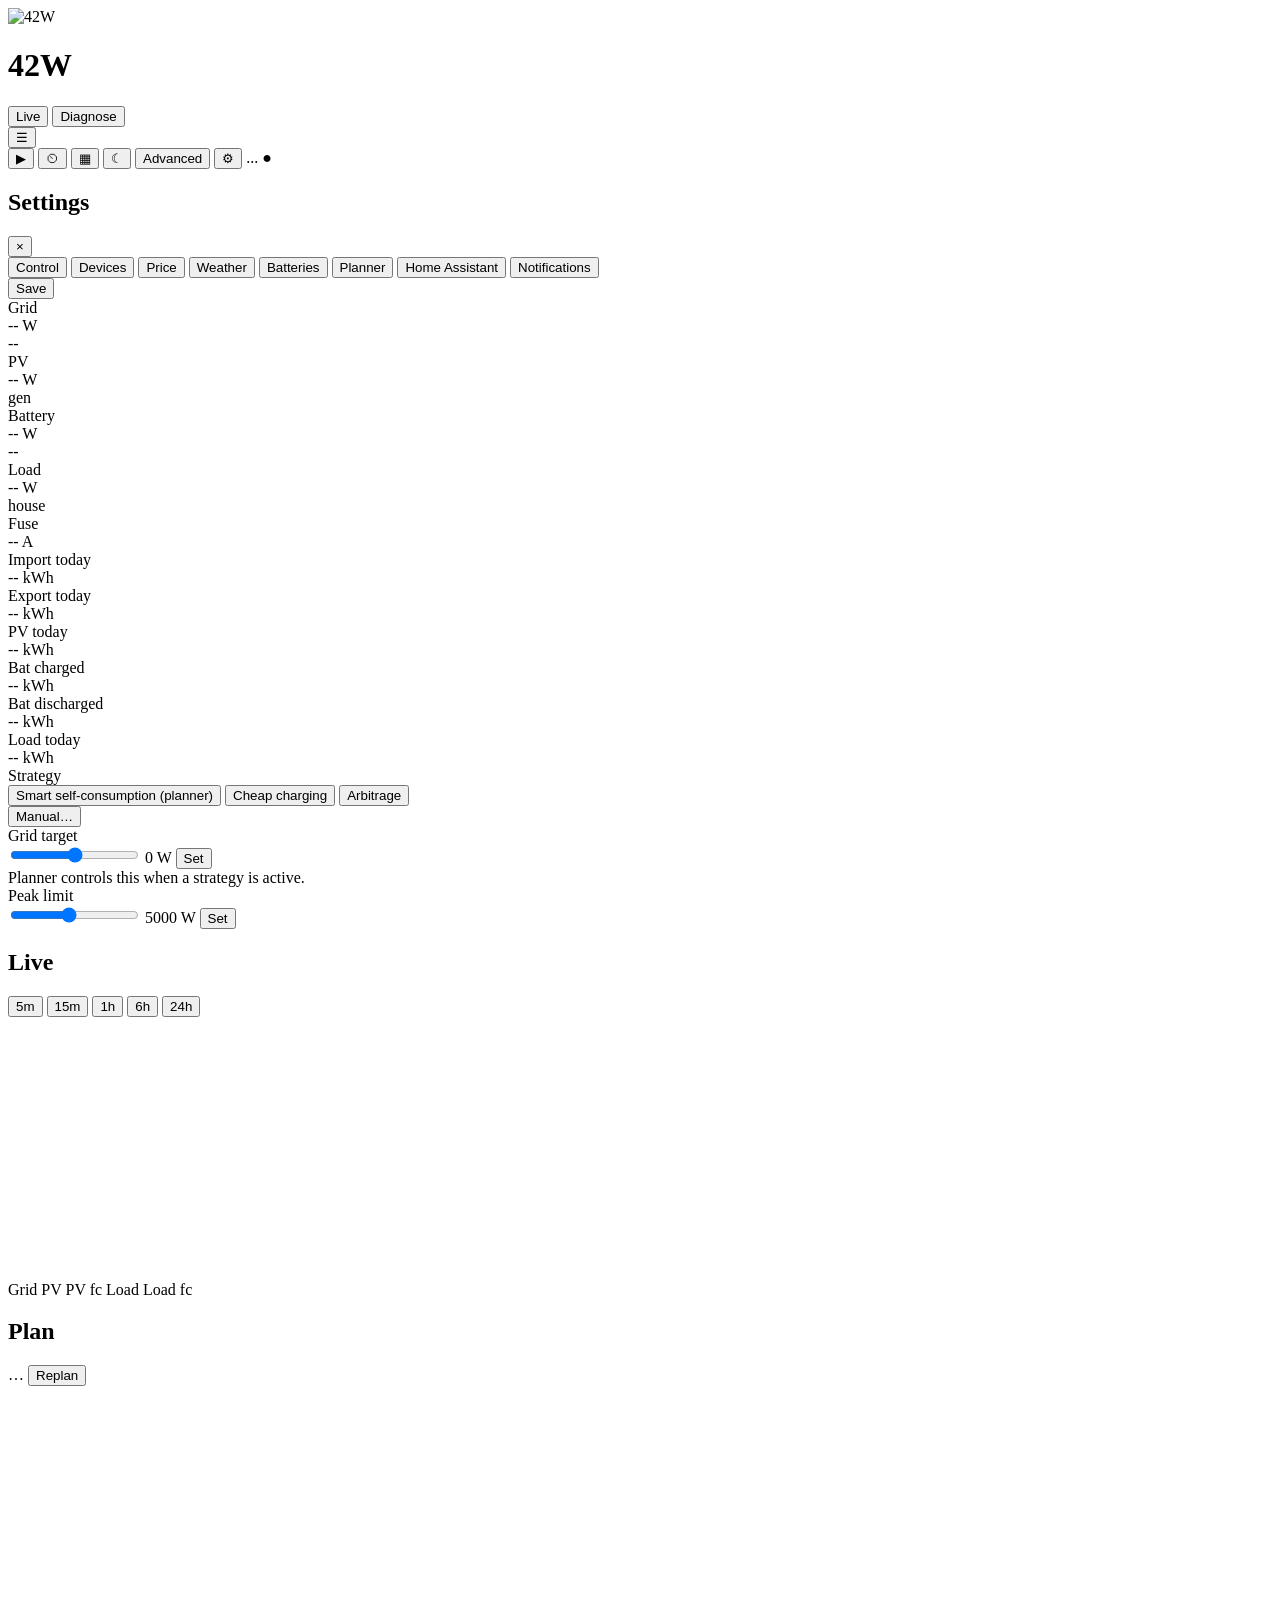
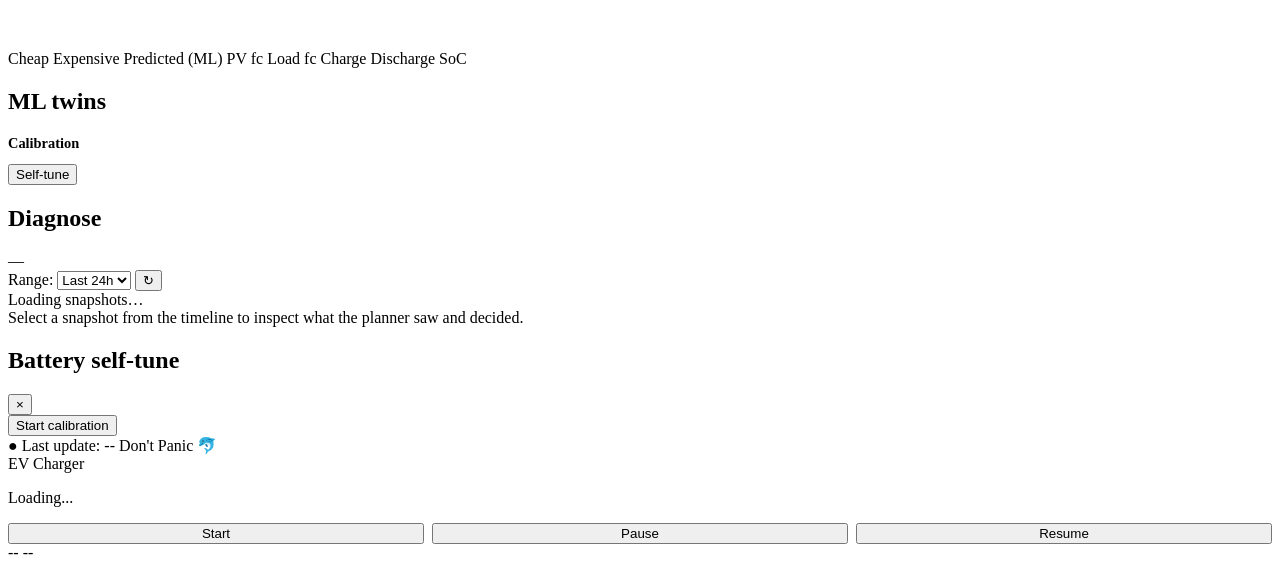
==== web/index.html @ f1b18314 "Merge pull request #159 from frahlg/claude/add-ntfy-notifications-0cAzv feat: add support for notifi" ====
<!DOCTYPE html>
<html lang="en">
<head>
  <meta charset="UTF-8">
  <meta name="viewport" content="width=device-width, initial-scale=1.0">
  <title>forty-two-watts — next</title>
  <link rel="icon" type="image/jpeg" href="/logo.jpg">
  <!-- Leaflet is lazy-loaded by settings.js when the Weather tab opens
       the OSM picker — it's not needed on the main dashboard and
       shipping ~150 KB of JS + CSS to every /status-poll tab is a
       waste. See web/settings.js::loadLeaflet(). -->
  <!-- Type: Inter preferred for UI, JetBrains Mono for tabular numerics.
       No external font CDN — the Pi has to boot + render even without
       internet; theme.css's --sans / --mono stacks fall back to the OS's
       native UI + mono fonts. -->

  <!-- Apply the saved theme BEFORE any stylesheet resolves so light-mode
       users don't see a dark-to-light flash on reload. The full toggle
       handler is at the bottom of <body>; this stub just sets the attr. -->
  <script>
    (function () {
      var saved = null;
      try { saved = localStorage.getItem('ftw-theme'); } catch (e) {}
      var osLight = window.matchMedia &&
                    window.matchMedia('(prefers-color-scheme: light)').matches;
      document.documentElement.setAttribute(
        'data-theme', saved || (osLight ? 'light' : 'dark'));
    })();
  </script>
  <!-- Design tokens FIRST — every sheet and every <ftw-*> shadow root reads
       from :root declared in /components/theme.css. -->
  <link rel="stylesheet" href="/components/theme.css">
  <link rel="stylesheet" href="/style.css">
  <!-- /next-only visual redesign — layered on top of style.css and scoped
       to body.ftw-next so legacy /index.html is untouched. -->
  <link rel="stylesheet" href="/next.css?v=next2">
  <!-- Three.js bare-specifier resolution. Three is vendored under
       /vendor/three/ (pinned 0.160.0) rather than pulled from a CDN
       so we have no supply-chain surface area and no SRI gap — an
       importmap can't carry integrity hashes, and the legacy page's
       Leaflet load does use SRI, so matching that posture here. The
       modules themselves are only fetched when something imports
       them (today: the Settings Weather tab's 3D PV-array preview
       via ftw-pv-arrays-3d.js, lazy-imported from settings.js).
       Declared here because importmaps must land before any
       <script type="module">. -->
  <script type="importmap">
  {
    "imports": {
      "three": "/vendor/three/build/three.module.js",
      "three/addons/": "/vendor/three/addons/"
    }
  }
  </script>
  <script type="module" src="/components/index.js"></script>
</head>
<body class="ftw-next">
  <header>
    <img src="/logo.jpg" alt="42W" class="header-logo"><h1>42W</h1>
    <nav class="app-tabs" id="app-tabs" role="tablist">
      <button data-view="live" class="tab-btn active" role="tab">Live</button>
      <button data-view="diagnose" class="tab-btn" role="tab" title="Time-travel through past planner decisions">Diagnose</button>
    </nav>
    <!-- Hamburger — visible only on narrow viewports. Opens the header
         drawer (tabs + toggles + settings + version) via CSS class flip
         handled in the init block at the bottom of this file. -->
    <button id="mobile-menu-btn" class="mobile-menu-btn" aria-label="Open menu" aria-expanded="false" title="Menu">&#9776;</button>
    <div class="header-right">
      <!-- Drawer-only navigation shortcuts (hidden on desktop). These
           share [data-view] with the main .app-tabs so the global view
           router in diagnose.js treats them the same as the top-row
           tabs. Added so the mobile hamburger menu exposes Diagnose. -->
      <button data-view="live" class="drawer-nav-btn" data-menu-label="Live view">&#9654;</button>
      <button data-view="diagnose" class="drawer-nav-btn" data-menu-label="Diagnose">&#9202;</button>
      <button id="hero-toggle" class="icon-btn" data-menu-label="Hero / tiles" title="Switch between hero diagram and numeric tiles">&#9638;</button>
      <button id="theme-toggle" class="icon-btn" data-menu-label="Dark mode" title="Toggle light / dark theme">&#9790;</button>
      <button id="ui-mode-toggle" class="btn-link" title="Show advanced controls + diagnostics">Advanced</button>
      <ftw-notif-history poll-ms="30000" data-menu-label="Notification history"></ftw-notif-history>
      <button id="settings-btn" class="settings-btn" data-menu-label="Settings" title="Settings">⚙</button>
      <ftw-update-badge></ftw-update-badge>
      <span id="version" class="version" title="Click for version info" style="cursor:pointer">...</span>
      <span id="conn-status" class="conn-status connected" title="Connected">&#9679;</span>
    </div>
  </header>

  <!-- Settings Modal -->
  <div id="settings-modal" class="modal hidden">
    <div class="modal-content">
      <div class="modal-header">
        <h2>Settings</h2>
        <button id="settings-close" class="modal-close">×</button>
      </div>
      <div class="modal-tabs" id="settings-tabs">
        <button data-tab="control" class="active">Control</button>
        <button data-tab="devices">Devices</button>
        <button data-tab="price">Price</button>
        <button data-tab="weather">Weather</button>
        <button data-tab="batteries">Batteries</button>
        <button data-tab="planner">Planner</button>
        <button data-tab="ha">Home Assistant</button>
        <button data-tab="notifications">Notifications</button>
      </div>
      <div class="modal-body" id="settings-body">
        <!-- Filled by JS -->
      </div>
      <div class="modal-footer">
        <span id="settings-status" class="settings-status"></span>
        <button id="settings-save" class="btn-send">Save</button>
      </div>
    </div>
  </div>

  <main id="view-live">
    <!-- Energy-flow hero — central house, PV top, Grid left, Battery right,
         EV bottom. next-app.js calls el.setReadings(...) each status tick. -->
    <section class="flow-hero">
      <ftw-energy-flow id="energy-flow" pv="0" grid="0" battery="0" load="0" ev="0" soc="0"></ftw-energy-flow>
    </section>

    <!-- Summary Cards — compact 5-in-a-row -->
    <section class="summary-cards">
      <!-- The four "big numbers" that duplicate what the energy-flow
           hero shows. Hidden when body.mode-hero is active — the mode
           toggle in the header flips between hero and numeric tiles. -->
      <div class="card summary-card ftw-hide-in-hero" id="card-grid">
        <div class="card-label">Grid <span class="card-target" id="grid-target-display"></span></div>
        <div class="card-value" id="grid-w">-- W</div>
        <div class="card-sub" id="grid-dir">--</div>
      </div>
      <div class="card summary-card ftw-hide-in-hero" id="card-pv">
        <div class="card-label">PV</div>
        <div class="card-value" id="pv-w">-- W</div>
        <div class="card-sub">gen</div>
      </div>
      <div class="card summary-card ftw-hide-in-hero" id="card-bat">
        <div class="card-label">Battery</div>
        <div class="card-value" id="bat-w">-- W</div>
        <div class="card-sub" id="bat-dir">--</div>
      </div>
      <div class="card summary-card ftw-hide-in-hero" id="card-load">
        <div class="card-label">Load</div>
        <div class="card-value val-neutral" id="load-w">-- W</div>
        <div class="card-sub">house</div>
      </div>
    </section>


    <!-- Fuse — own row, one box per phase. Falls back to a single bar when
         site meter doesn't report per-phase amperage. -->
    <section class="fuse-row">
      <div class="card fuse-card" id="card-fuse">
        <div class="card-label">Fuse</div>
        <div class="fuse-phase-boxes" id="fuse-phases"></div>
        <div class="fuse-bar" id="fuse-bar-fallback"><div class="fuse-fill" id="fuse-fill"></div></div>
        <div class="card-value fuse-fallback-value" id="fuse-use">-- A</div>
      </div>
    </section>

    <!-- Energy cards — today's kWh totals -->
    <section class="energy-cards">
      <div class="card energy-card">
        <div class="card-label">Import today</div>
        <div class="card-value val-import" id="e-import">-- kWh</div>
      </div>
      <div class="card energy-card">
        <div class="card-label">Export today</div>
        <div class="card-value val-export" id="e-export">-- kWh</div>
      </div>
      <div class="card energy-card">
        <div class="card-label">PV today</div>
        <div class="card-value val-generation" id="e-pv">-- kWh</div>
      </div>
      <div class="card energy-card bat-only">
        <div class="card-label">Bat charged</div>
        <div class="card-value val-charging" id="e-charged">-- kWh</div>
      </div>
      <div class="card energy-card bat-only">
        <div class="card-label">Bat discharged</div>
        <div class="card-value val-discharging" id="e-discharged">-- kWh</div>
      </div>
      <div class="card energy-card">
        <div class="card-label">Load today</div>
        <div class="card-value val-neutral" id="e-load">-- kWh</div>
      </div>
    </section>

    <!-- History cards — three daily kWh stats with Week/Month toggle.
         Each <ftw-history-card> owns its own fetch/state — no wiring
         needed in next-app.js. -->
    <section class="history-cards">
      <ftw-history-card metric="import" label="Imported"></ftw-history-card>
      <ftw-history-card metric="load"   label="Consumed"></ftw-history-card>
      <ftw-history-card metric="export" label="Exported"></ftw-history-card>
    </section>

    <!-- Controls — two-tier: primary strategy + manual advanced -->
    <section class="controls-row">
      <div class="card control-card control-strategy">
        <div class="card-label">Strategy</div>
        <div class="mode-buttons mode-buttons-primary" id="mode-buttons-primary">
          <button data-mode="planner_self" title="Smart self-consumption with forecast-aware planning — never grid-charge, never export via battery">Smart self-consumption (planner)</button>
          <button data-mode="planner_cheap" title="Plan charges batteries when grid prices are low (still never exports via battery)">Cheap charging</button>
          <button data-mode="planner_arbitrage" title="Full price arbitrage — charge cheap, discharge into expensive hours">Arbitrage</button>
        </div>
        <div class="strategy-hint" id="strategy-hint"></div>
        <div class="mode-advanced-toggle advanced-only">
          <button class="btn-link" id="mode-advanced-btn" title="Show manual modes">Manual…</button>
        </div>
        <div class="mode-buttons mode-buttons-advanced advanced-only" id="mode-buttons" style="display:none">
          <button data-mode="idle" title="Do nothing — no dispatch">Idle</button>
          <button data-mode="self_consumption" title="Manual self-consumption — PI chases grid_target, no plan">Self (manual)</button>
          <button data-mode="peak_shaving" title="Limit import to peak-limit">Peak</button>
          <button data-mode="charge" title="Force full charge regardless of price">Charge</button>
        </div>
      </div>
      <div class="card control-card advanced-only">
        <div class="card-label" id="target-label">Grid target</div>
        <div class="slider-group-compact">
          <input type="range" id="grid-target-slider" min="-5000" max="5000" step="50" value="0">
          <span id="grid-target-value" class="slider-current">0 W</span>
          <button id="grid-target-send" class="btn-send">Set</button>
        </div>
        <div class="card-sub card-hint" id="grid-target-hint">Planner controls this when a strategy is active.</div>
      </div>
      <div class="card control-card advanced-only">
        <div class="card-label">Peak limit</div>
        <div class="slider-group-compact">
          <input type="range" id="peak-limit-slider" min="0" max="11000" step="100" value="5000">
          <span id="peak-limit-value" class="slider-current">5000 W</span>
          <button id="peak-limit-send" class="btn-send">Set</button>
        </div>
      </div>
      <!-- EV charging slider removed — ev_charging_w is now set
           automatically by the Easee Cloud driver (or any DerEV driver).
           The manual /api/ev_charging endpoint stays as a debug override. -->
    </section>

    <!-- Live power + plan side-by-side -->
    <section id="live-plan-row" class="live-plan-row">
      <!-- Power Chart (left) -->
      <section id="chart-section">
        <div class="chart-header">
          <h2 id="chart-title">Live</h2>
          <div class="chart-controls">
            <div class="range-buttons" id="range-buttons">
              <button data-range="5m" class="active">5m</button>
              <button data-range="15m">15m</button>
              <button data-range="1h">1h</button>
              <button data-range="6h">6h</button>
              <button data-range="24h">24h</button>
            </div>
          </div>
        </div>
        <div class="chart-container">
          <canvas id="power-chart" width="800" height="260"></canvas>
        </div>
        <div class="chart-legend" id="chart-legend">
          <span class="legend-item" data-toggle="grid"><span class="legend-color" style="background:#ef4444"></span> Grid</span>
          <span class="legend-item" data-toggle="pv"><span class="legend-color" style="background:#22c55e"></span> PV</span>
          <span class="legend-item" data-toggle="pv_fc"><span class="legend-color legend-dash" style="border-color:#86efac"></span> PV fc</span>
          <span class="legend-item" data-toggle="load"><span class="legend-color" style="background:#e2e8f0"></span> Load</span>
          <span class="legend-item" data-toggle="load_fc"><span class="legend-color legend-dash" style="border-color:#fde68a"></span> Load fc</span>
          <!-- Battery driver legend items are appended dynamically by app.js
               as each battery-capable driver appears in /api/status. -->
        </div>
        <!-- Hidden view toggle kept for app.js compatibility -->
        <div id="view-buttons" style="display:none">
          <button data-view="power" class="active"></button>
          <button data-view="energy"></button>
        </div>
      </section>

      <!-- MPC Plan (right) -->
      <section id="plan-section">
        <div class="chart-header">
          <h2>Plan</h2>
          <div class="plan-actions">
            <span id="plan-summary" class="plan-summary">…</span>
            <button id="plan-replan" class="btn-send" title="Force a fresh plan">Replan</button>
          </div>
        </div>
        <div class="chart-container">
          <canvas id="plan-chart" width="800" height="260"></canvas>
        </div>
        <div class="chart-legend">
          <span class="legend-item"><span class="legend-color" style="background:rgba(34,197,94,0.60)"></span> Cheap</span>
          <span class="legend-item"><span class="legend-color" style="background:rgba(239,68,68,0.60)"></span> Expensive</span>
          <span class="legend-item"><span class="legend-color legend-ghost"></span> Predicted (ML)</span>
          <span class="legend-item"><span class="legend-color" style="background:#22c55e"></span> PV fc</span>
          <span class="legend-item"><span class="legend-color legend-dash" style="border-color:#fde68a"></span> Load fc</span>
          <span class="legend-item bat-only"><span class="legend-color" style="background:#f59e0b"></span> Charge</span>
          <span class="legend-item bat-only"><span class="legend-color" style="background:#8b5cf6"></span> Discharge</span>
          <span class="legend-item bat-only"><span class="legend-color" style="background:#60a5fa"></span> SoC</span>
        </div>
      </section>
    </section>

    <!-- ML twin diagnostics — PV / load / price forecasters -->
    <section id="twins-section" class="advanced-only">
      <div class="section-header">
        <h2>ML twins</h2>
        <span id="twins-subtitle" class="plan-summary"></span>
      </div>
      <div class="twins-grid" id="twins-grid"></div>
    </section>

    <!-- Drivers — compact -->
    <section id="drivers-section" class="advanced-only">
      <div class="drivers-grid" id="drivers-grid"></div>
    </section>

    <!-- Battery Models — now embedded inline in each driver card (see
         renderDrivers + models.js renderInlineModel). This section keeps
         the Self-tune button accessible and acts as a fallback container
         when a model is reported for a driver we don't render. -->
    <section id="models-section" class="advanced-only">
      <div class="section-header">
        <h2 style="font-size:0.9rem;color:var(--text-dim)">Calibration</h2>
        <button id="self-tune-btn" class="btn-send">Self-tune</button>
      </div>
      <div class="models-grid" id="models-grid"></div>
    </section>
  </main>

  <!-- Diagnose view — time-travel through persisted planner snapshots -->
  <main id="view-diagnose" class="hidden">
    <section class="diagnose-header">
      <div class="diagnose-header-row">
        <div class="diagnose-title">
          <h2>Diagnose</h2>
          <span class="plan-summary" id="diagnose-meta">—</span>
        </div>
        <div class="diagnose-range">
          <label>Range:
            <select id="diagnose-range-select">
              <option value="1h">Last 1h</option>
              <option value="6h">Last 6h</option>
              <option value="24h" selected>Last 24h</option>
              <option value="7d">Last 7d</option>
              <option value="30d">Last 30d</option>
            </select>
          </label>
          <button id="diagnose-refresh" class="btn-send" title="Reload snapshots">↻</button>
        </div>
      </div>
    </section>

    <section class="diagnose-body">
      <!-- Left: timeline of replans -->
      <aside class="diagnose-timeline" id="diagnose-timeline">
        <div class="diagnose-empty">Loading snapshots…</div>
      </aside>

      <!-- Right: detail pane for selected snapshot -->
      <section class="diagnose-detail" id="diagnose-detail">
        <div class="diagnose-empty">Select a snapshot from the timeline to inspect what the planner saw and decided.</div>
      </section>
    </section>
  </main>

  <!-- Self-tune Modal -->
  <div id="self-tune-modal" class="modal hidden">
    <div class="modal-content" style="max-width:520px">
      <div class="modal-header">
        <h2>Battery self-tune</h2>
        <button id="self-tune-close" class="modal-close">×</button>
      </div>
      <div class="modal-body" id="self-tune-body">
        <!-- Rendered by JS: battery checklist OR live progress OR before/after diff -->
      </div>
      <div class="modal-footer">
        <span id="self-tune-status" class="settings-status"></span>
        <button id="self-tune-cancel" class="btn-send" style="display:none">Cancel</button>
        <button id="self-tune-start" class="btn-send">Start calibration</button>
      </div>
    </div>
  </div>

  <footer>
    <span id="refresh-indicator" class="refresh-dot" title="Auto-refresh active">&#9679;</span>
    <span id="last-update">Last update: --</span>
    <span class="footer-tagline">Don't Panic 🐬</span>
  </footer>

  <!-- EV detail popup -->
  <ftw-modal id="ev-modal" style="--ftw-modal-max-width:380px">
    <span slot="title">EV Charger</span>
    <div id="ev-modal-body">
      <p style="color:var(--text-dim)">Loading...</p>
    </div>
    <div slot="footer" style="display:flex;gap:0.5rem;width:100%">
      <button class="btn-add" id="ev-btn-start" style="flex:1">Start</button>
      <button class="btn-add" id="ev-btn-pause" style="flex:1">Pause</button>
      <button class="btn-add" id="ev-btn-resume" style="flex:1">Resume</button>
    </div>
  </ftw-modal>

  <script src="/next-app.js?v=next1"></script>
  <script src="/settings.js?v=diag1"></script>
  <script src="/settings/tabs/control.js?v=tabsplit1"></script>
  <script src="/settings/tabs/devices.js?v=tabsplit1"></script>
  <script src="/settings/tabs/price.js?v=tabsplit1"></script>
  <script src="/settings/tabs/weather.js?v=tabsplit1"></script>
  <script src="/settings/tabs/batteries.js?v=tabsplit1"></script>
  <script src="/settings/tabs/planner.js?v=tabsplit1"></script>
  <script src="/settings/tabs/ha.js?v=tabsplit1"></script>
  <script src="/settings/tabs/notifications.js?v=tabsplit1"></script>
  <script src="/settings/tabs/ev.js?v=tabsplit1"></script>
  <script src="/models.js?v=diag1"></script>
  <script src="/plan.js?v=diag1"></script>
  <script src="/twins.js?v=diag1"></script>
  <script src="/diagnose.js?v=diag1"></script>
  <script src="/update-badge.js?v=modal1" defer></script>
  <script>
    // Bridge: clicking the plain-text version span opens the update modal
    // (the <ftw-update-badge> dot is tiny and easy to miss). Kept inline so
    // app.js stays untouched by the self-update feature. When the backend
    // reports the feature disabled (503 on /api/version/check — e.g. native
    // build with FTW_SELFUPDATE_ENABLED unset), the badge fires
    // `ftw-selfupdate-disabled` and we strip the pointer affordance here.
    document.addEventListener("DOMContentLoaded", function () {
      var v = document.getElementById("version");
      if (!v) return;
      function onClick() {
        var badge = document.querySelector("ftw-update-badge");
        if (badge && typeof badge.open === "function") badge.open();
      }
      v.addEventListener("click", onClick);
      document.addEventListener("ftw-selfupdate-disabled", function () {
        v.removeEventListener("click", onClick);
        v.style.cursor = "default";
        v.removeAttribute("title");
      });
    });
  </script>
  <!-- Status bar — always visible at bottom. Previously nested inside a
       <script> tag, which made the HTML parser treat it as text and the
       bar never rendered. Lifted out so next-app.js can actually find
       the sb-drivers / sb-version spans. -->
  <footer class="status-bar" id="status-bar">
    <span class="status-bar-item" id="sb-drivers">--</span>
    <span class="status-bar-spacer"></span>
    <span class="status-bar-item" id="sb-version">--</span>
  </footer>

  <script>
    // -------- UI-mode toggle (simple / advanced). Persisted. --------
    (function () {
      var KEY = 'ui-mode';
      var btn = document.getElementById('ui-mode-toggle');
      function apply(mode) {
        document.body.classList.remove('simple', 'advanced');
        document.body.classList.add(mode);
        if (!btn) return;
        btn.textContent = mode === 'advanced' ? '★ Advanced' : 'Advanced';
        btn.title = mode === 'advanced' ? 'Switch to simple view' : 'Show advanced controls + diagnostics';
      }
      apply(localStorage.getItem(KEY) || 'simple');
      if (btn) btn.addEventListener('click', function () {
        var next = document.body.classList.contains('advanced') ? 'simple' : 'advanced';
        localStorage.setItem(KEY, next);
        apply(next);
      });
    })();

    // -------- Theme toggle (light / dark). --------
    // Attribute lives on <html> so it applies before <body> styles
    // resolve — avoids a dark-to-light flash on reload in light mode.
    // Default resolution: saved preference → OS preference → dark.
    (function () {
      var KEY = 'ftw-theme';
      var root = document.documentElement;
      var btn = document.getElementById('theme-toggle');
      function iconFor(t) { return t === 'light' ? '\u263E' /* ☾ */ : '\u2600' /* ☀ */; }
      function apply(theme) {
        root.setAttribute('data-theme', theme);
        if (btn) {
          btn.textContent = iconFor(theme);
          btn.title = 'Switch to ' + (theme === 'light' ? 'dark' : 'light') + ' theme';
          // The mobile drawer label reflects the CURRENT theme so the
          // menu reads as a status line ("Dark mode" while dark is
          // active, "Light mode" when light is) rather than a generic
          // "Theme" heading. Tap still flips to the other.
          btn.setAttribute('data-menu-label',
            theme === 'light' ? 'Light mode' : 'Dark mode');
        }
      }
      var saved = localStorage.getItem(KEY);
      var osLight = window.matchMedia && window.matchMedia('(prefers-color-scheme: light)').matches;
      apply(saved || (osLight ? 'light' : 'dark'));
      if (btn) btn.addEventListener('click', function () {
        var next = root.getAttribute('data-theme') === 'light' ? 'dark' : 'light';
        localStorage.setItem(KEY, next);
        apply(next);
      });
    })();

    // -------- Hero / numbers toggle. --------
    // mode-hero: show the energy-flow diagram, hide the big numeric
    //   tiles for Grid/PV/Battery/Load (they're in the hero already).
    // mode-numbers: hide the hero, show all tiles. Both paths leave
    //   SoC, Fuse, EV, energy totals, controls + charts visible.
    (function () {
      var KEY = 'ftw-hero-mode';
      var btn = document.getElementById('hero-toggle');
      function iconFor(m) { return m === 'hero' ? '\u25A6' /* ▦ */ : '\u2638' /* ☸ */; }
      function apply(mode) {
        document.body.classList.remove('mode-hero', 'mode-numbers');
        document.body.classList.add('mode-' + mode);
        if (btn) {
          btn.textContent = iconFor(mode);
          btn.title = mode === 'hero' ? 'Show numeric tiles' : 'Show energy-flow hero';
          btn.setAttribute('aria-pressed', mode === 'hero' ? 'true' : 'false');
        }
      }
      apply(localStorage.getItem(KEY) || 'hero');
      if (btn) btn.addEventListener('click', function () {
        var next = document.body.classList.contains('mode-numbers') ? 'hero' : 'numbers';
        localStorage.setItem(KEY, next);
        apply(next);
      });
    })();

    // -------- Mobile menu drawer. --------
    // On narrow viewports the header right-cluster (tabs + toggles +
    // settings + version) collapses behind a hamburger. Clicking the
    // hamburger flips `header.menu-open`; CSS does the rest. An
    // outside-click listener closes the drawer so it doesn't get
    // stuck open when the user taps past it.
    (function () {
      var btn = document.getElementById('mobile-menu-btn');
      var hdr = document.querySelector('body.ftw-next > header');
      if (!btn || !hdr) return;
      function close() {
        hdr.classList.remove('menu-open');
        btn.setAttribute('aria-expanded', 'false');
      }
      btn.addEventListener('click', function (e) {
        e.stopPropagation();
        var open = hdr.classList.toggle('menu-open');
        btn.setAttribute('aria-expanded', open ? 'true' : 'false');
      });
      document.addEventListener('click', function (e) {
        if (!hdr.classList.contains('menu-open')) return;
        if (!hdr.contains(e.target)) close();
      });
      window.addEventListener('resize', function () {
        // If the viewport grows past the mobile breakpoint, the drawer
        // CSS stops applying — close explicitly so a resize-then-resize
        // doesn't leave the drawer class dangling.
        if (window.matchMedia('(min-width: 721px)').matches) close();
      });
    })();
  </script>


</body>
</html>
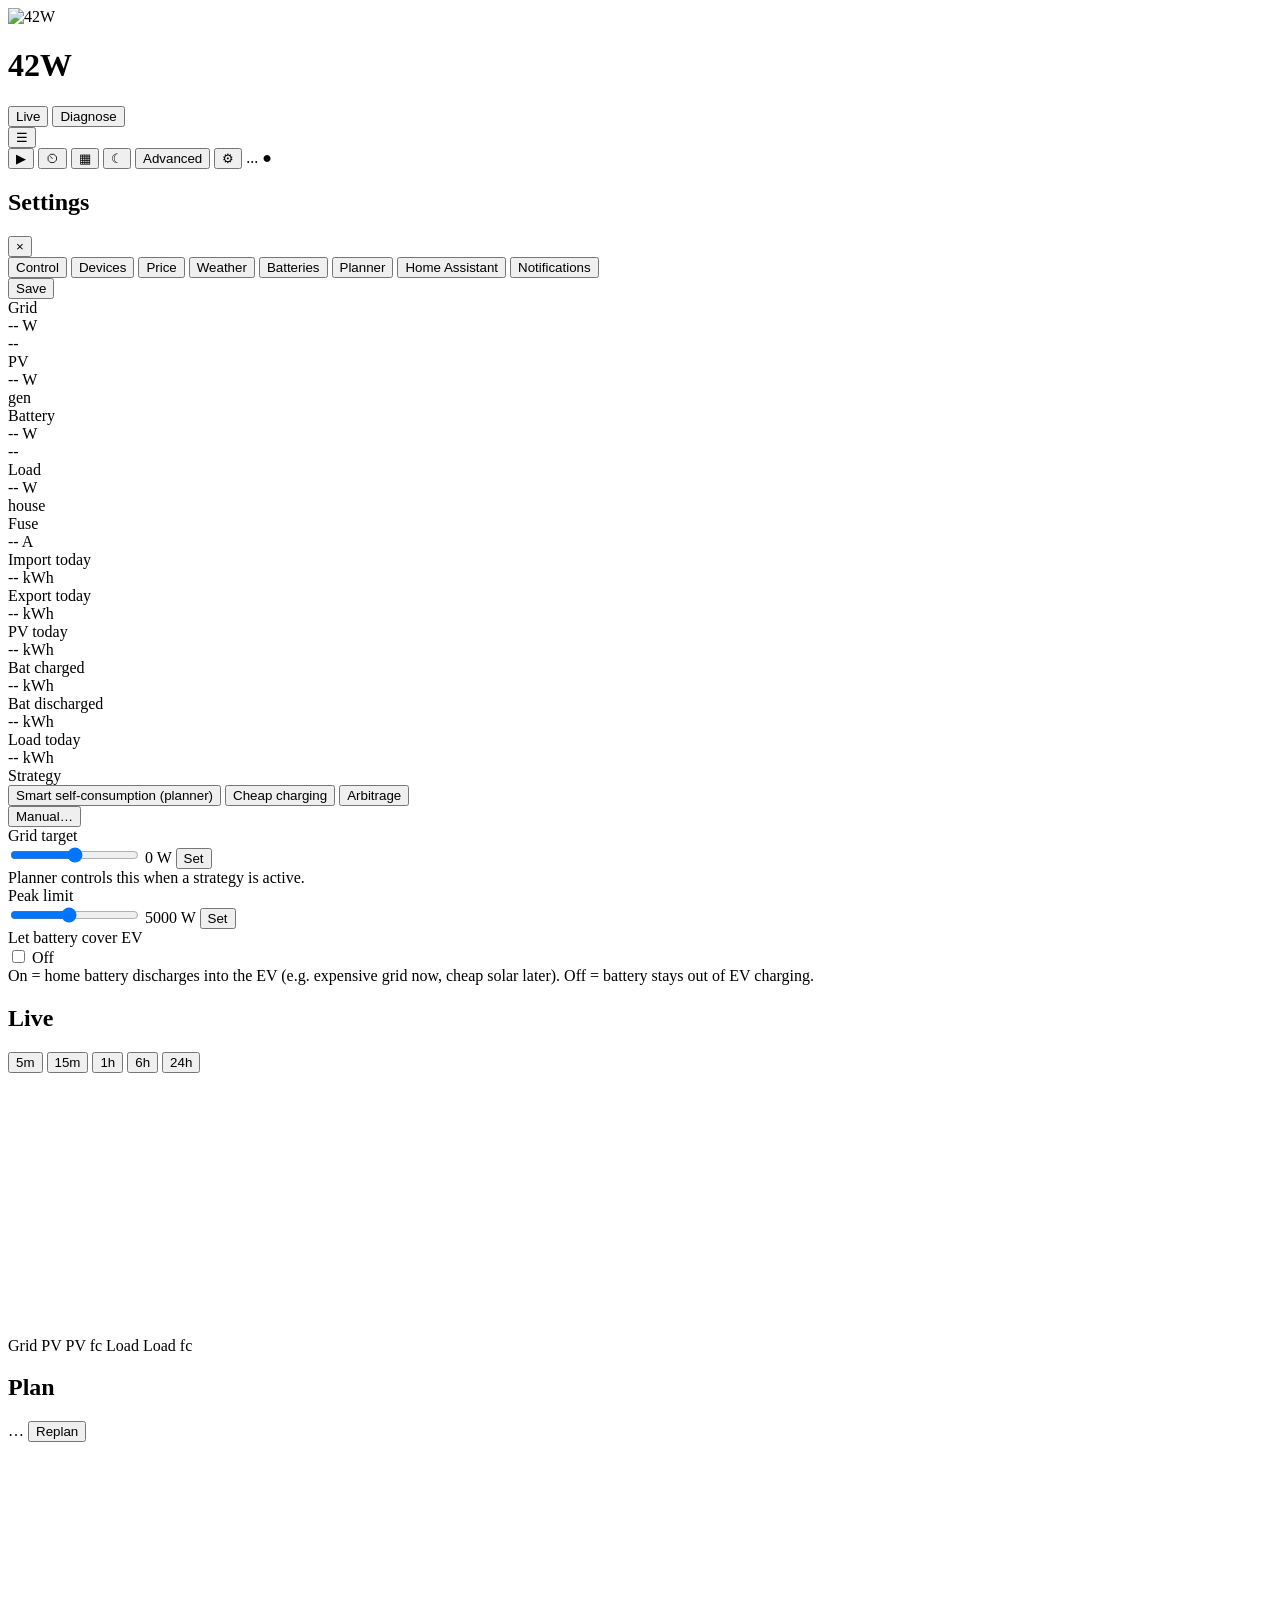
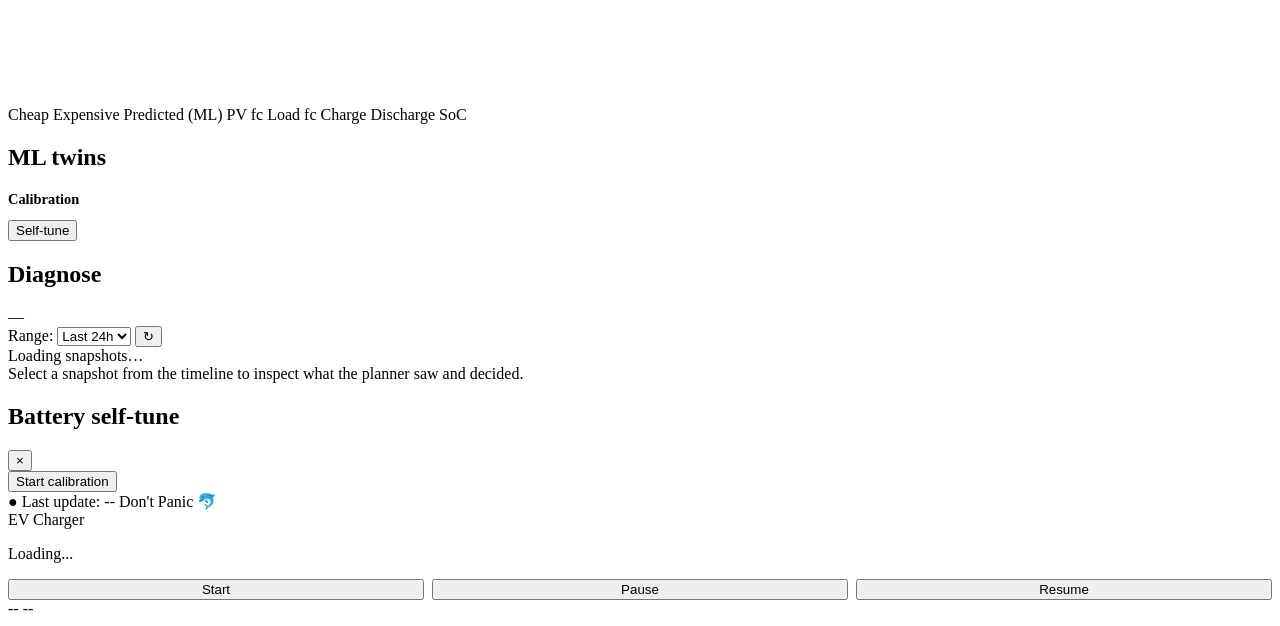
==== commit 4b59f936: "feat(control): BatteryCoversEV override — let battery discharge into the EV (#162) (#163) Default be" ====
--- a/web/index.html
+++ b/web/index.html
@@ -233,6 +233,20 @@
       <!-- EV charging slider removed — ev_charging_w is now set
            automatically by the Easee Cloud driver (or any DerEV driver).
            The manual /api/ev_charging endpoint stays as a debug override. -->
+
+      <!-- Battery-covers-EV toggle. When ON, self-consumption lets the
+           home battery discharge into the EV — useful when grid prices
+           are high now and cheap PV/off-peak is expected later. OFF
+           (default) keeps the battery from draining to feed the car. -->
+      <div class="card control-card">
+        <div class="card-label">Let battery cover EV</div>
+        <label class="ftw-toggle">
+          <input type="checkbox" id="battery-covers-ev-toggle">
+          <span class="ftw-toggle-slider"></span>
+          <span class="ftw-toggle-label" id="battery-covers-ev-label">Off</span>
+        </label>
+        <div class="card-sub card-hint">On = home battery discharges into the EV (e.g. expensive grid now, cheap solar later). Off = battery stays out of EV charging.</div>
+      </div>
     </section>
 
     <!-- Live power + plan side-by-side -->
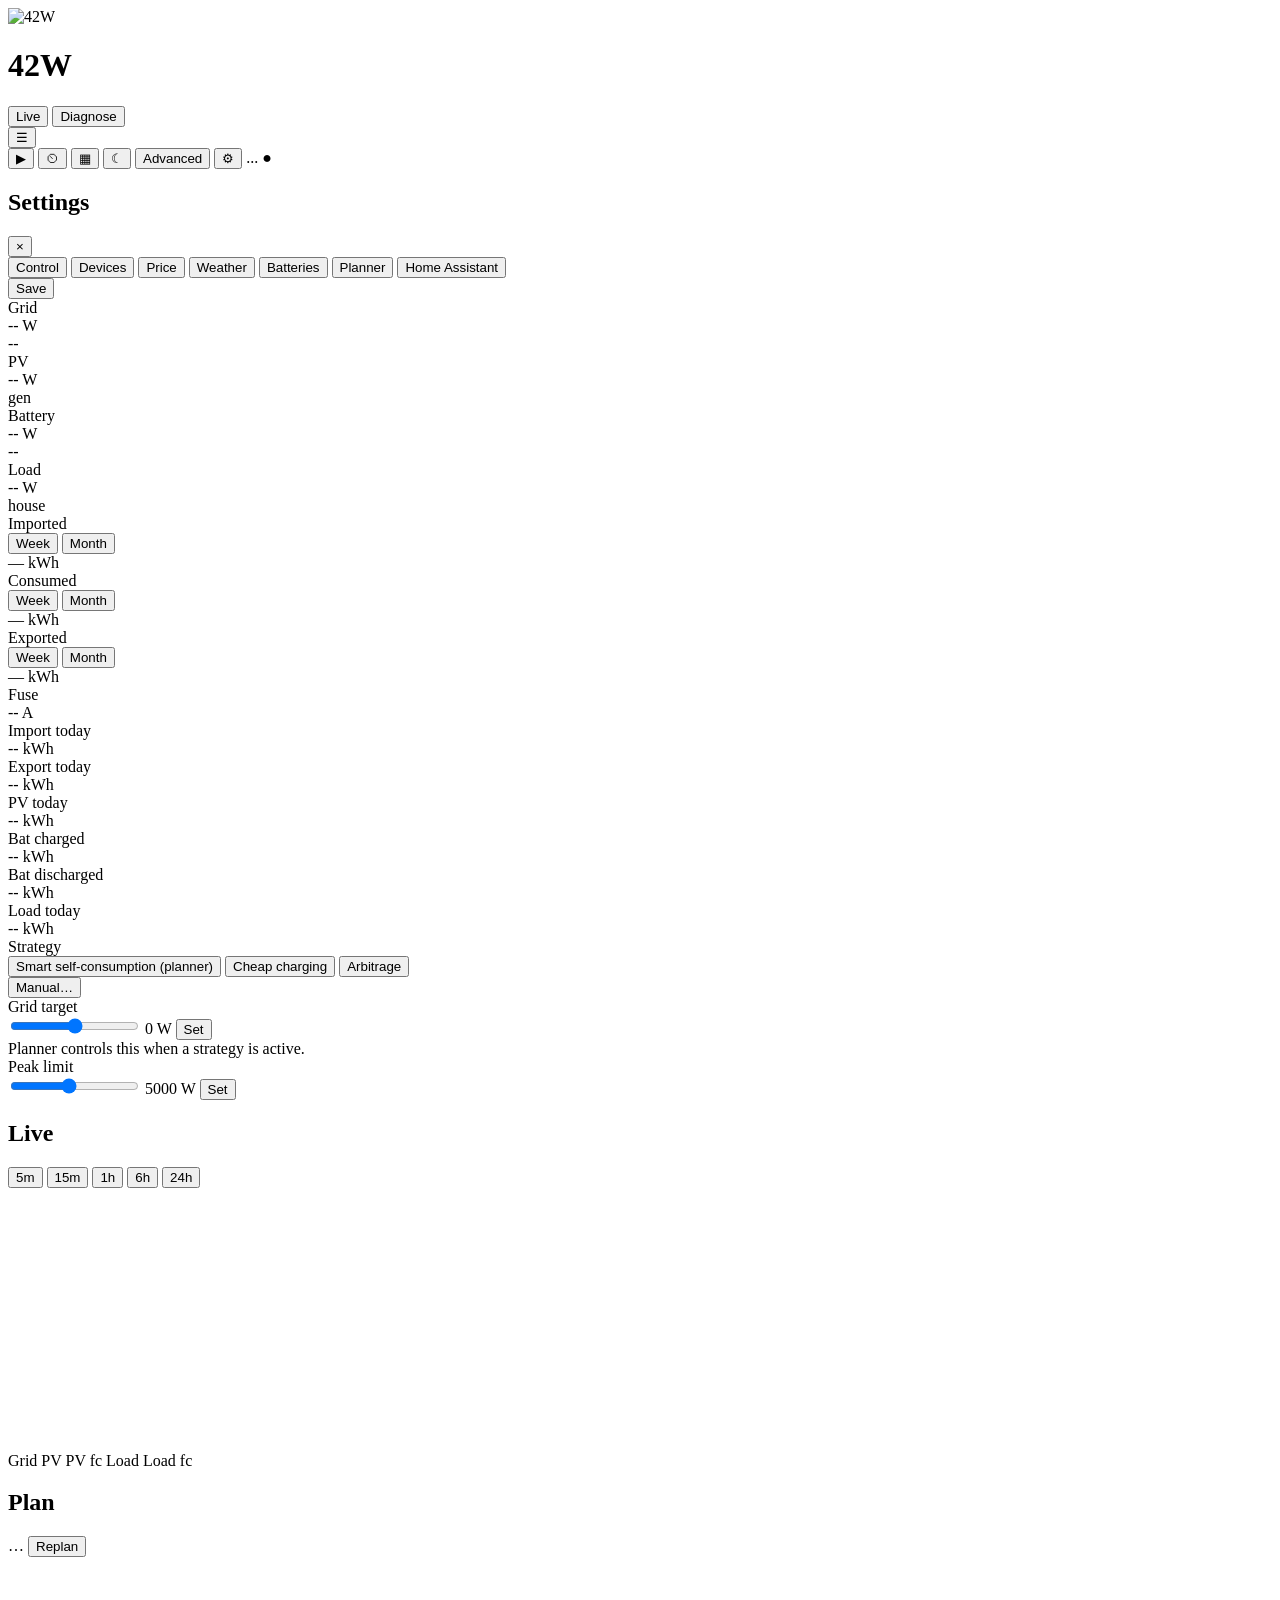
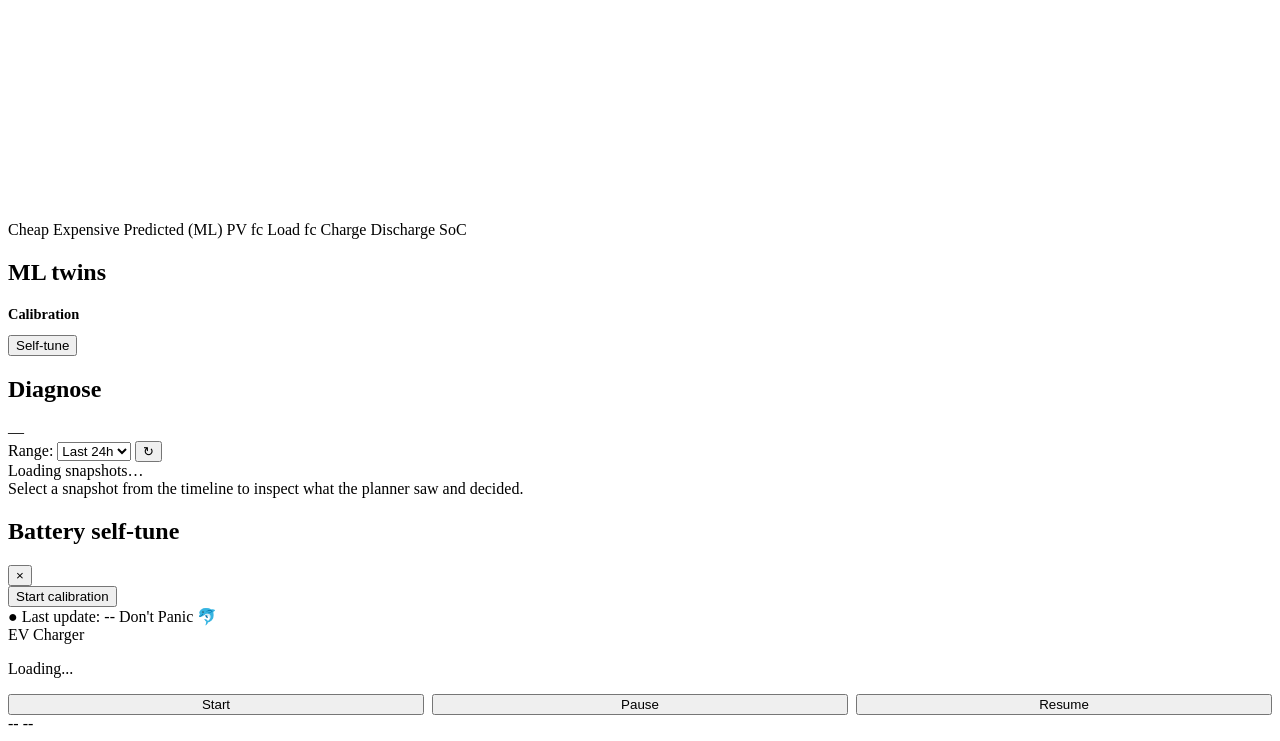
==== commit c6915eea: "feat(ui): planet-layout hero, brighter dark labels, larger desktop, yellow toggle - ftw-energy-flow:" ====
--- a/web/index.html
+++ b/web/index.html
@@ -5,10 +5,12 @@
   <meta name="viewport" content="width=device-width, initial-scale=1.0">
   <title>forty-two-watts — next</title>
   <link rel="icon" type="image/jpeg" href="/logo.jpg">
-  <!-- Leaflet is lazy-loaded by settings.js when the Weather tab opens
-       the OSM picker — it's not needed on the main dashboard and
-       shipping ~150 KB of JS + CSS to every /status-poll tab is a
-       waste. See web/settings.js::loadLeaflet(). -->
+  <link rel="stylesheet" href="https://unpkg.com/leaflet@1.9.4/dist/leaflet.css"
+        integrity="sha256-p4NxAoJBhIIN+hmNHrzRCf9tD/miZyoHS5obTRR9BMY="
+        crossorigin="">
+  <script src="https://unpkg.com/leaflet@1.9.4/dist/leaflet.js"
+          integrity="sha256-20nQCchB9co0qIjJZRGuk2/Z9VM+kNiyxNV1lvTlZBo="
+          crossorigin=""></script>
   <!-- Type: Inter preferred for UI, JetBrains Mono for tabular numerics.
        No external font CDN — the Pi has to boot + render even without
        internet; theme.css's --sans / --mono stacks fall back to the OS's
@@ -34,24 +36,6 @@
   <!-- /next-only visual redesign — layered on top of style.css and scoped
        to body.ftw-next so legacy /index.html is untouched. -->
   <link rel="stylesheet" href="/next.css?v=next2">
-  <!-- Three.js bare-specifier resolution. Three is vendored under
-       /vendor/three/ (pinned 0.160.0) rather than pulled from a CDN
-       so we have no supply-chain surface area and no SRI gap — an
-       importmap can't carry integrity hashes, and the legacy page's
-       Leaflet load does use SRI, so matching that posture here. The
-       modules themselves are only fetched when something imports
-       them (today: the Settings Weather tab's 3D PV-array preview
-       via ftw-pv-arrays-3d.js, lazy-imported from settings.js).
-       Declared here because importmaps must land before any
-       <script type="module">. -->
-  <script type="importmap">
-  {
-    "imports": {
-      "three": "/vendor/three/build/three.module.js",
-      "three/addons/": "/vendor/three/addons/"
-    }
-  }
-  </script>
   <script type="module" src="/components/index.js"></script>
 </head>
 <body class="ftw-next">
@@ -73,9 +57,8 @@
       <button data-view="live" class="drawer-nav-btn" data-menu-label="Live view">&#9654;</button>
       <button data-view="diagnose" class="drawer-nav-btn" data-menu-label="Diagnose">&#9202;</button>
       <button id="hero-toggle" class="icon-btn" data-menu-label="Hero / tiles" title="Switch between hero diagram and numeric tiles">&#9638;</button>
-      <button id="theme-toggle" class="icon-btn" data-menu-label="Dark mode" title="Toggle light / dark theme">&#9790;</button>
+      <button id="theme-toggle" class="icon-btn" data-menu-label="Theme" title="Toggle light / dark theme">&#9790;</button>
       <button id="ui-mode-toggle" class="btn-link" title="Show advanced controls + diagnostics">Advanced</button>
-      <ftw-notif-history poll-ms="30000" data-menu-label="Notification history"></ftw-notif-history>
       <button id="settings-btn" class="settings-btn" data-menu-label="Settings" title="Settings">⚙</button>
       <ftw-update-badge></ftw-update-badge>
       <span id="version" class="version" title="Click for version info" style="cursor:pointer">...</span>
@@ -98,7 +81,6 @@
         <button data-tab="batteries">Batteries</button>
         <button data-tab="planner">Planner</button>
         <button data-tab="ha">Home Assistant</button>
-        <button data-tab="notifications">Notifications</button>
       </div>
       <div class="modal-body" id="settings-body">
         <!-- Filled by JS -->
@@ -144,6 +126,43 @@
       </div>
     </section>
 
+    <!-- History cards — daily kWh bars per metric. Toggle Week (last 7 days)
+         vs Month (so far this month). Data fetched from /api/energy/daily. -->
+    <section class="history-cards">
+      <div class="card history-card" data-metric="import">
+        <div class="history-head">
+          <div class="card-label">Imported</div>
+          <div class="history-toggle" role="tablist">
+            <button data-range="week" class="active" role="tab">Week</button>
+            <button data-range="month" role="tab">Month</button>
+          </div>
+        </div>
+        <div class="history-total val-import" data-role="total">— kWh</div>
+        <div class="history-bars" data-role="bars"></div>
+      </div>
+      <div class="card history-card" data-metric="load">
+        <div class="history-head">
+          <div class="card-label">Consumed</div>
+          <div class="history-toggle" role="tablist">
+            <button data-range="week" class="active" role="tab">Week</button>
+            <button data-range="month" role="tab">Month</button>
+          </div>
+        </div>
+        <div class="history-total val-neutral" data-role="total">— kWh</div>
+        <div class="history-bars" data-role="bars"></div>
+      </div>
+      <div class="card history-card" data-metric="export">
+        <div class="history-head">
+          <div class="card-label">Exported</div>
+          <div class="history-toggle" role="tablist">
+            <button data-range="week" class="active" role="tab">Week</button>
+            <button data-range="month" role="tab">Month</button>
+          </div>
+        </div>
+        <div class="history-total val-export" data-role="total">— kWh</div>
+        <div class="history-bars" data-role="bars"></div>
+      </div>
+    </section>
 
     <!-- Fuse — own row, one box per phase. Falls back to a single bar when
          site meter doesn't report per-phase amperage. -->
@@ -170,11 +189,11 @@
         <div class="card-label">PV today</div>
         <div class="card-value val-generation" id="e-pv">-- kWh</div>
       </div>
-      <div class="card energy-card bat-only">
+      <div class="card energy-card">
         <div class="card-label">Bat charged</div>
         <div class="card-value val-charging" id="e-charged">-- kWh</div>
       </div>
-      <div class="card energy-card bat-only">
+      <div class="card energy-card">
         <div class="card-label">Bat discharged</div>
         <div class="card-value val-discharging" id="e-discharged">-- kWh</div>
       </div>
@@ -182,15 +201,6 @@
         <div class="card-label">Load today</div>
         <div class="card-value val-neutral" id="e-load">-- kWh</div>
       </div>
-    </section>
-
-    <!-- History cards — three daily kWh stats with Week/Month toggle.
-         Each <ftw-history-card> owns its own fetch/state — no wiring
-         needed in next-app.js. -->
-    <section class="history-cards">
-      <ftw-history-card metric="import" label="Imported"></ftw-history-card>
-      <ftw-history-card metric="load"   label="Consumed"></ftw-history-card>
-      <ftw-history-card metric="export" label="Exported"></ftw-history-card>
     </section>
 
     <!-- Controls — two-tier: primary strategy + manual advanced -->
@@ -233,20 +243,6 @@
       <!-- EV charging slider removed — ev_charging_w is now set
            automatically by the Easee Cloud driver (or any DerEV driver).
            The manual /api/ev_charging endpoint stays as a debug override. -->
-
-      <!-- Battery-covers-EV toggle. When ON, self-consumption lets the
-           home battery discharge into the EV — useful when grid prices
-           are high now and cheap PV/off-peak is expected later. OFF
-           (default) keeps the battery from draining to feed the car. -->
-      <div class="card control-card">
-        <div class="card-label">Let battery cover EV</div>
-        <label class="ftw-toggle">
-          <input type="checkbox" id="battery-covers-ev-toggle">
-          <span class="ftw-toggle-slider"></span>
-          <span class="ftw-toggle-label" id="battery-covers-ev-label">Off</span>
-        </label>
-        <div class="card-sub card-hint">On = home battery discharges into the EV (e.g. expensive grid now, cheap solar later). Off = battery stays out of EV charging.</div>
-      </div>
     </section>
 
     <!-- Live power + plan side-by-side -->
@@ -302,9 +298,9 @@
           <span class="legend-item"><span class="legend-color legend-ghost"></span> Predicted (ML)</span>
           <span class="legend-item"><span class="legend-color" style="background:#22c55e"></span> PV fc</span>
           <span class="legend-item"><span class="legend-color legend-dash" style="border-color:#fde68a"></span> Load fc</span>
-          <span class="legend-item bat-only"><span class="legend-color" style="background:#f59e0b"></span> Charge</span>
-          <span class="legend-item bat-only"><span class="legend-color" style="background:#8b5cf6"></span> Discharge</span>
-          <span class="legend-item bat-only"><span class="legend-color" style="background:#60a5fa"></span> SoC</span>
+          <span class="legend-item"><span class="legend-color" style="background:#f59e0b"></span> Charge</span>
+          <span class="legend-item"><span class="legend-color" style="background:#8b5cf6"></span> Discharge</span>
+          <span class="legend-item"><span class="legend-color" style="background:#60a5fa"></span> SoC</span>
         </div>
       </section>
     </section>
@@ -411,15 +407,6 @@
 
   <script src="/next-app.js?v=next1"></script>
   <script src="/settings.js?v=diag1"></script>
-  <script src="/settings/tabs/control.js?v=tabsplit1"></script>
-  <script src="/settings/tabs/devices.js?v=tabsplit1"></script>
-  <script src="/settings/tabs/price.js?v=tabsplit1"></script>
-  <script src="/settings/tabs/weather.js?v=tabsplit1"></script>
-  <script src="/settings/tabs/batteries.js?v=tabsplit1"></script>
-  <script src="/settings/tabs/planner.js?v=tabsplit1"></script>
-  <script src="/settings/tabs/ha.js?v=tabsplit1"></script>
-  <script src="/settings/tabs/notifications.js?v=tabsplit1"></script>
-  <script src="/settings/tabs/ev.js?v=tabsplit1"></script>
   <script src="/models.js?v=diag1"></script>
   <script src="/plan.js?v=diag1"></script>
   <script src="/twins.js?v=diag1"></script>
@@ -491,12 +478,6 @@
         if (btn) {
           btn.textContent = iconFor(theme);
           btn.title = 'Switch to ' + (theme === 'light' ? 'dark' : 'light') + ' theme';
-          // The mobile drawer label reflects the CURRENT theme so the
-          // menu reads as a status line ("Dark mode" while dark is
-          // active, "Light mode" when light is) rather than a generic
-          // "Theme" heading. Tap still flips to the other.
-          btn.setAttribute('data-menu-label',
-            theme === 'light' ? 'Light mode' : 'Dark mode');
         }
       }
       var saved = localStorage.getItem(KEY);
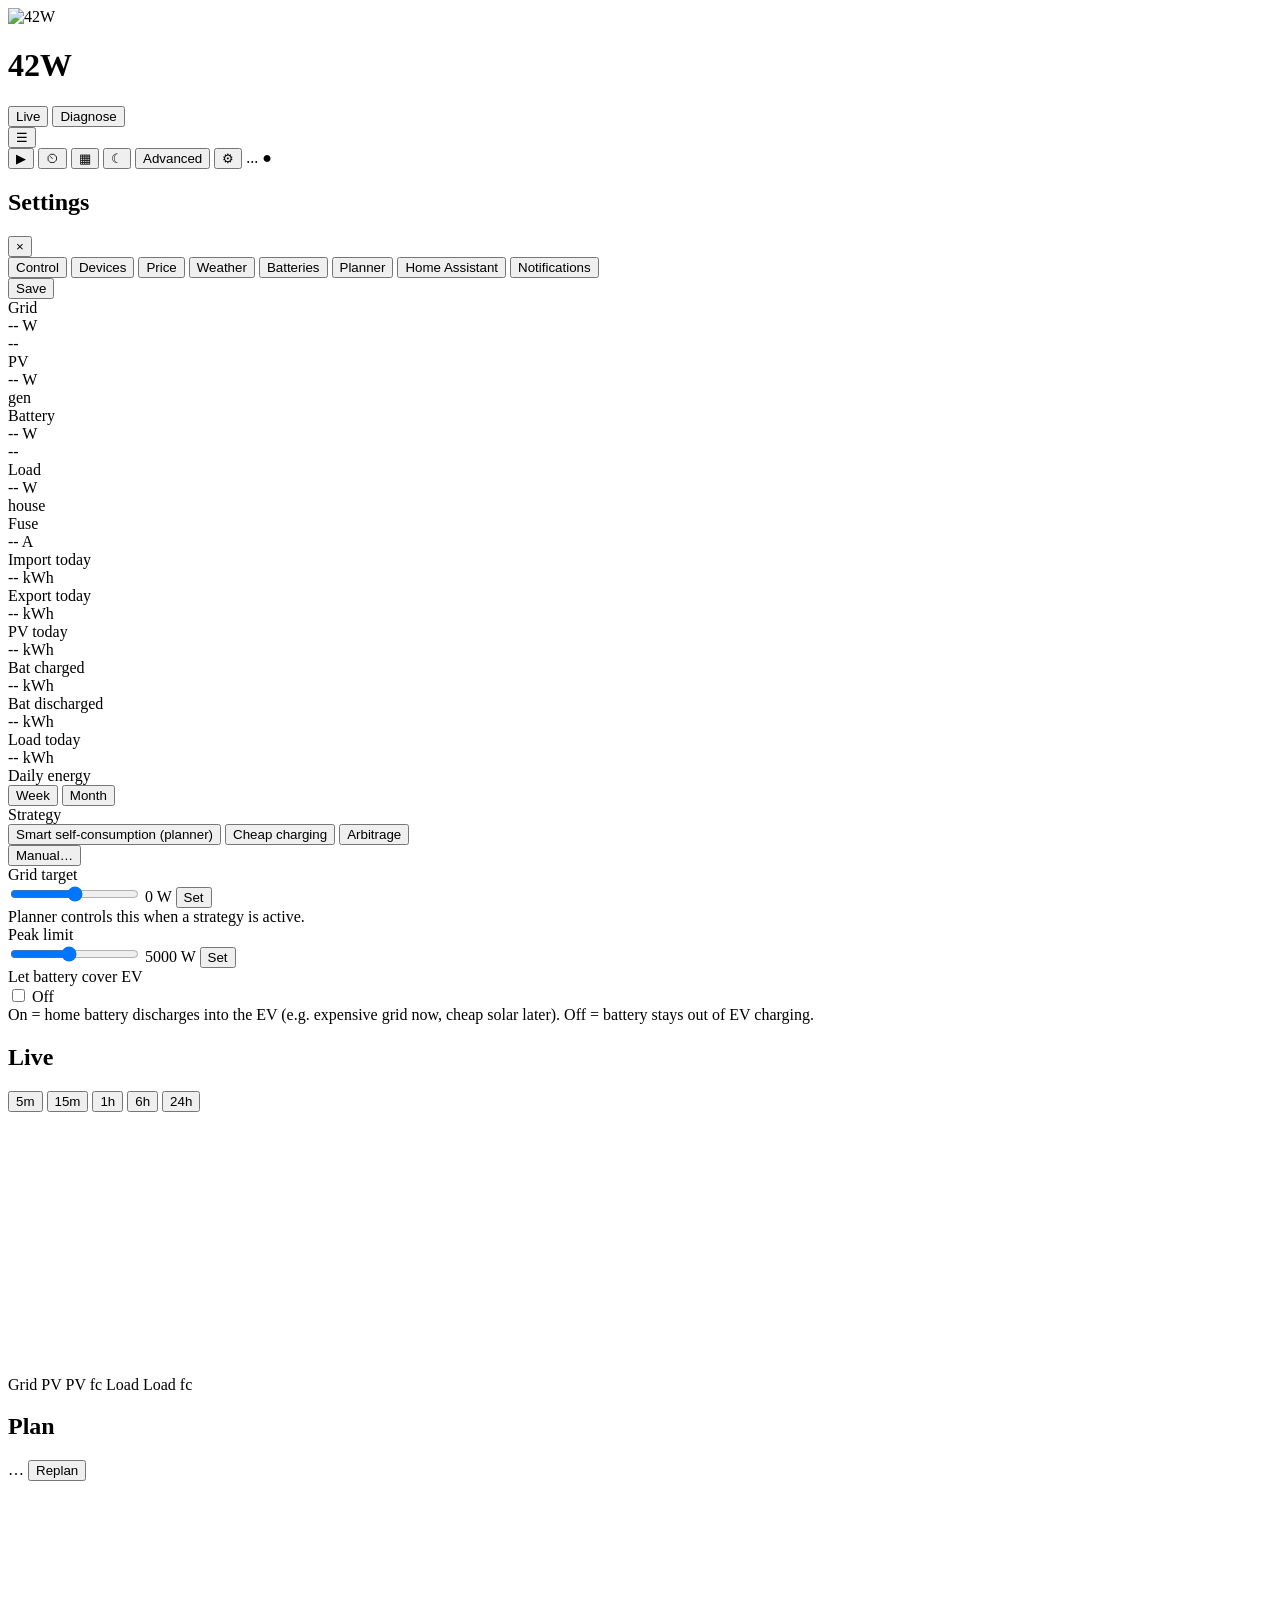
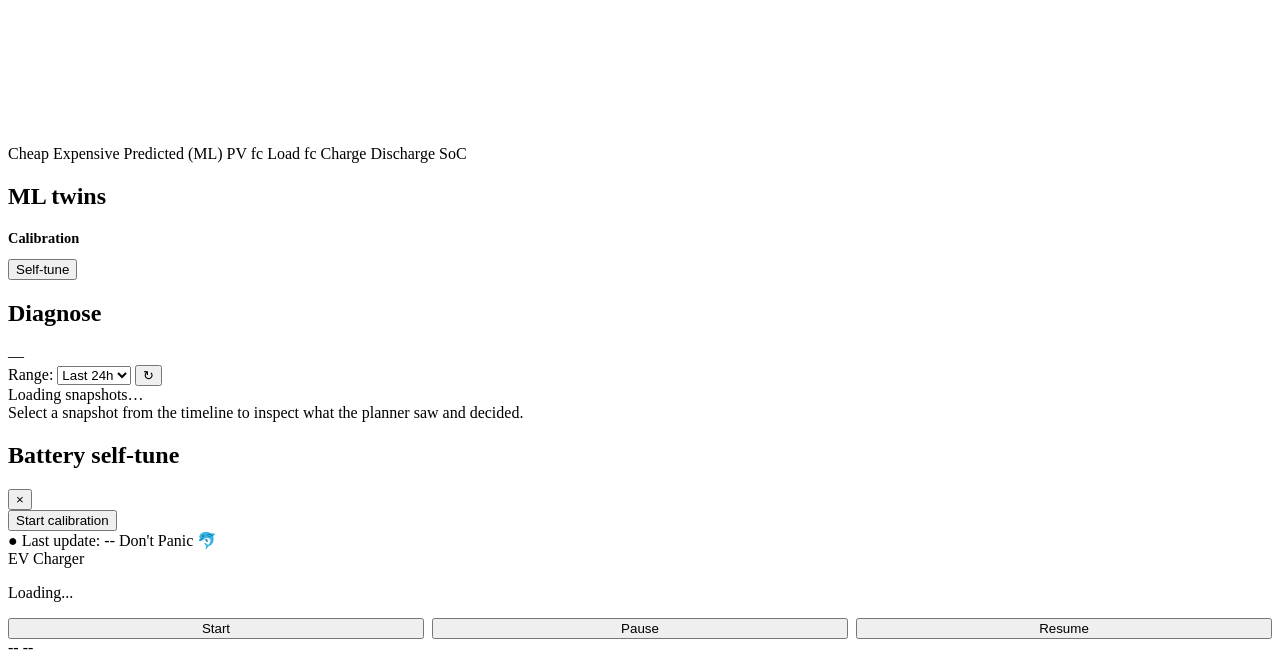
==== commit 3a3f98f8: "feat(web): wrap three daily-kWh tiles under one Week/Month toggle index.html now nests <ftw-history-" ====
--- a/web/index.html
+++ b/web/index.html
@@ -5,12 +5,10 @@
   <meta name="viewport" content="width=device-width, initial-scale=1.0">
   <title>forty-two-watts — next</title>
   <link rel="icon" type="image/jpeg" href="/logo.jpg">
-  <link rel="stylesheet" href="https://unpkg.com/leaflet@1.9.4/dist/leaflet.css"
-        integrity="sha256-p4NxAoJBhIIN+hmNHrzRCf9tD/miZyoHS5obTRR9BMY="
-        crossorigin="">
-  <script src="https://unpkg.com/leaflet@1.9.4/dist/leaflet.js"
-          integrity="sha256-20nQCchB9co0qIjJZRGuk2/Z9VM+kNiyxNV1lvTlZBo="
-          crossorigin=""></script>
+  <!-- Leaflet is lazy-loaded by settings.js when the Weather tab opens
+       the OSM picker — it's not needed on the main dashboard and
+       shipping ~150 KB of JS + CSS to every /status-poll tab is a
+       waste. See web/settings.js::loadLeaflet(). -->
   <!-- Type: Inter preferred for UI, JetBrains Mono for tabular numerics.
        No external font CDN — the Pi has to boot + render even without
        internet; theme.css's --sans / --mono stacks fall back to the OS's
@@ -36,7 +34,25 @@
   <!-- /next-only visual redesign — layered on top of style.css and scoped
        to body.ftw-next so legacy /index.html is untouched. -->
   <link rel="stylesheet" href="/next.css?v=next2">
-  <script type="module" src="/components/index.js"></script>
+  <!-- Three.js bare-specifier resolution. Three is vendored under
+       /vendor/three/ (pinned 0.160.0) rather than pulled from a CDN
+       so we have no supply-chain surface area and no SRI gap — an
+       importmap can't carry integrity hashes, and the legacy page's
+       Leaflet load does use SRI, so matching that posture here. The
+       modules themselves are only fetched when something imports
+       them (today: the Settings Weather tab's 3D PV-array preview
+       via ftw-pv-arrays-3d.js, lazy-imported from settings.js).
+       Declared here because importmaps must land before any
+       <script type="module">. -->
+  <script type="importmap">
+  {
+    "imports": {
+      "three": "/vendor/three/build/three.module.js",
+      "three/addons/": "/vendor/three/addons/"
+    }
+  }
+  </script>
+  <script type="module" src="/components/index.js?v=histwrap1"></script>
 </head>
 <body class="ftw-next">
   <header>
@@ -57,8 +73,9 @@
       <button data-view="live" class="drawer-nav-btn" data-menu-label="Live view">&#9654;</button>
       <button data-view="diagnose" class="drawer-nav-btn" data-menu-label="Diagnose">&#9202;</button>
       <button id="hero-toggle" class="icon-btn" data-menu-label="Hero / tiles" title="Switch between hero diagram and numeric tiles">&#9638;</button>
-      <button id="theme-toggle" class="icon-btn" data-menu-label="Theme" title="Toggle light / dark theme">&#9790;</button>
+      <button id="theme-toggle" class="icon-btn" data-menu-label="Dark mode" title="Toggle light / dark theme">&#9790;</button>
       <button id="ui-mode-toggle" class="btn-link" title="Show advanced controls + diagnostics">Advanced</button>
+      <ftw-notif-history poll-ms="30000" data-menu-label="Notification history"></ftw-notif-history>
       <button id="settings-btn" class="settings-btn" data-menu-label="Settings" title="Settings">⚙</button>
       <ftw-update-badge></ftw-update-badge>
       <span id="version" class="version" title="Click for version info" style="cursor:pointer">...</span>
@@ -81,6 +98,7 @@
         <button data-tab="batteries">Batteries</button>
         <button data-tab="planner">Planner</button>
         <button data-tab="ha">Home Assistant</button>
+        <button data-tab="notifications">Notifications</button>
       </div>
       <div class="modal-body" id="settings-body">
         <!-- Filled by JS -->
@@ -126,43 +144,6 @@
       </div>
     </section>
 
-    <!-- History cards — daily kWh bars per metric. Toggle Week (last 7 days)
-         vs Month (so far this month). Data fetched from /api/energy/daily. -->
-    <section class="history-cards">
-      <div class="card history-card" data-metric="import">
-        <div class="history-head">
-          <div class="card-label">Imported</div>
-          <div class="history-toggle" role="tablist">
-            <button data-range="week" class="active" role="tab">Week</button>
-            <button data-range="month" role="tab">Month</button>
-          </div>
-        </div>
-        <div class="history-total val-import" data-role="total">— kWh</div>
-        <div class="history-bars" data-role="bars"></div>
-      </div>
-      <div class="card history-card" data-metric="load">
-        <div class="history-head">
-          <div class="card-label">Consumed</div>
-          <div class="history-toggle" role="tablist">
-            <button data-range="week" class="active" role="tab">Week</button>
-            <button data-range="month" role="tab">Month</button>
-          </div>
-        </div>
-        <div class="history-total val-neutral" data-role="total">— kWh</div>
-        <div class="history-bars" data-role="bars"></div>
-      </div>
-      <div class="card history-card" data-metric="export">
-        <div class="history-head">
-          <div class="card-label">Exported</div>
-          <div class="history-toggle" role="tablist">
-            <button data-range="week" class="active" role="tab">Week</button>
-            <button data-range="month" role="tab">Month</button>
-          </div>
-        </div>
-        <div class="history-total val-export" data-role="total">— kWh</div>
-        <div class="history-bars" data-role="bars"></div>
-      </div>
-    </section>
 
     <!-- Fuse — own row, one box per phase. Falls back to a single bar when
          site meter doesn't report per-phase amperage. -->
@@ -189,17 +170,40 @@
         <div class="card-label">PV today</div>
         <div class="card-value val-generation" id="e-pv">-- kWh</div>
       </div>
-      <div class="card energy-card">
+      <div class="card energy-card bat-only">
         <div class="card-label">Bat charged</div>
         <div class="card-value val-charging" id="e-charged">-- kWh</div>
       </div>
-      <div class="card energy-card">
+      <div class="card energy-card bat-only">
         <div class="card-label">Bat discharged</div>
         <div class="card-value val-discharging" id="e-discharged">-- kWh</div>
       </div>
       <div class="card energy-card">
         <div class="card-label">Load today</div>
         <div class="card-value val-neutral" id="e-load">-- kWh</div>
+      </div>
+    </section>
+
+    <!-- History — one wrapper card with a single Week/Month toggle that
+         drives all three daily-kWh tiles. Mirrors the fuse-card pattern:
+         the outer card owns label + toggle chrome; each inner
+         <ftw-history-card hide-toggle range=…> renders as a pure chart
+         tile. next-app.js binds #history-toggle to push range= onto all
+         three children in lock-step. -->
+    <section class="history-row">
+      <div class="card history-group">
+        <div class="history-head">
+          <div class="card-label">Daily energy</div>
+          <div class="history-toggle" id="history-toggle" role="tablist" data-active="week">
+            <button type="button" role="tab" data-range="week"  class="active" aria-selected="true">Week</button>
+            <button type="button" role="tab" data-range="month" aria-selected="false">Month</button>
+          </div>
+        </div>
+        <div class="history-tiles">
+          <ftw-history-card metric="import" label="Imported" hide-toggle range="week"></ftw-history-card>
+          <ftw-history-card metric="load"   label="Consumed" hide-toggle range="week"></ftw-history-card>
+          <ftw-history-card metric="export" label="Exported" hide-toggle range="week"></ftw-history-card>
+        </div>
       </div>
     </section>
 
@@ -243,6 +247,20 @@
       <!-- EV charging slider removed — ev_charging_w is now set
            automatically by the Easee Cloud driver (or any DerEV driver).
            The manual /api/ev_charging endpoint stays as a debug override. -->
+
+      <!-- Battery-covers-EV toggle. When ON, self-consumption lets the
+           home battery discharge into the EV — useful when grid prices
+           are high now and cheap PV/off-peak is expected later. OFF
+           (default) keeps the battery from draining to feed the car. -->
+      <div class="card control-card">
+        <div class="card-label">Let battery cover EV</div>
+        <label class="ftw-toggle">
+          <input type="checkbox" id="battery-covers-ev-toggle">
+          <span class="ftw-toggle-slider"></span>
+          <span class="ftw-toggle-label" id="battery-covers-ev-label">Off</span>
+        </label>
+        <div class="card-sub card-hint">On = home battery discharges into the EV (e.g. expensive grid now, cheap solar later). Off = battery stays out of EV charging.</div>
+      </div>
     </section>
 
     <!-- Live power + plan side-by-side -->
@@ -298,9 +316,9 @@
           <span class="legend-item"><span class="legend-color legend-ghost"></span> Predicted (ML)</span>
           <span class="legend-item"><span class="legend-color" style="background:#22c55e"></span> PV fc</span>
           <span class="legend-item"><span class="legend-color legend-dash" style="border-color:#fde68a"></span> Load fc</span>
-          <span class="legend-item"><span class="legend-color" style="background:#f59e0b"></span> Charge</span>
-          <span class="legend-item"><span class="legend-color" style="background:#8b5cf6"></span> Discharge</span>
-          <span class="legend-item"><span class="legend-color" style="background:#60a5fa"></span> SoC</span>
+          <span class="legend-item bat-only"><span class="legend-color" style="background:#f59e0b"></span> Charge</span>
+          <span class="legend-item bat-only"><span class="legend-color" style="background:#8b5cf6"></span> Discharge</span>
+          <span class="legend-item bat-only"><span class="legend-color" style="background:#60a5fa"></span> SoC</span>
         </div>
       </section>
     </section>
@@ -407,6 +425,15 @@
 
   <script src="/next-app.js?v=next1"></script>
   <script src="/settings.js?v=diag1"></script>
+  <script src="/settings/tabs/control.js?v=tabsplit1"></script>
+  <script src="/settings/tabs/devices.js?v=tabsplit1"></script>
+  <script src="/settings/tabs/price.js?v=tabsplit1"></script>
+  <script src="/settings/tabs/weather.js?v=tabsplit1"></script>
+  <script src="/settings/tabs/batteries.js?v=tabsplit1"></script>
+  <script src="/settings/tabs/planner.js?v=tabsplit1"></script>
+  <script src="/settings/tabs/ha.js?v=tabsplit1"></script>
+  <script src="/settings/tabs/notifications.js?v=tabsplit1"></script>
+  <script src="/settings/tabs/ev.js?v=tabsplit1"></script>
   <script src="/models.js?v=diag1"></script>
   <script src="/plan.js?v=diag1"></script>
   <script src="/twins.js?v=diag1"></script>
@@ -478,6 +505,12 @@
         if (btn) {
           btn.textContent = iconFor(theme);
           btn.title = 'Switch to ' + (theme === 'light' ? 'dark' : 'light') + ' theme';
+          // The mobile drawer label reflects the CURRENT theme so the
+          // menu reads as a status line ("Dark mode" while dark is
+          // active, "Light mode" when light is) rather than a generic
+          // "Theme" heading. Tap still flips to the other.
+          btn.setAttribute('data-menu-label',
+            theme === 'light' ? 'Light mode' : 'Dark mode');
         }
       }
       var saved = localStorage.getItem(KEY);
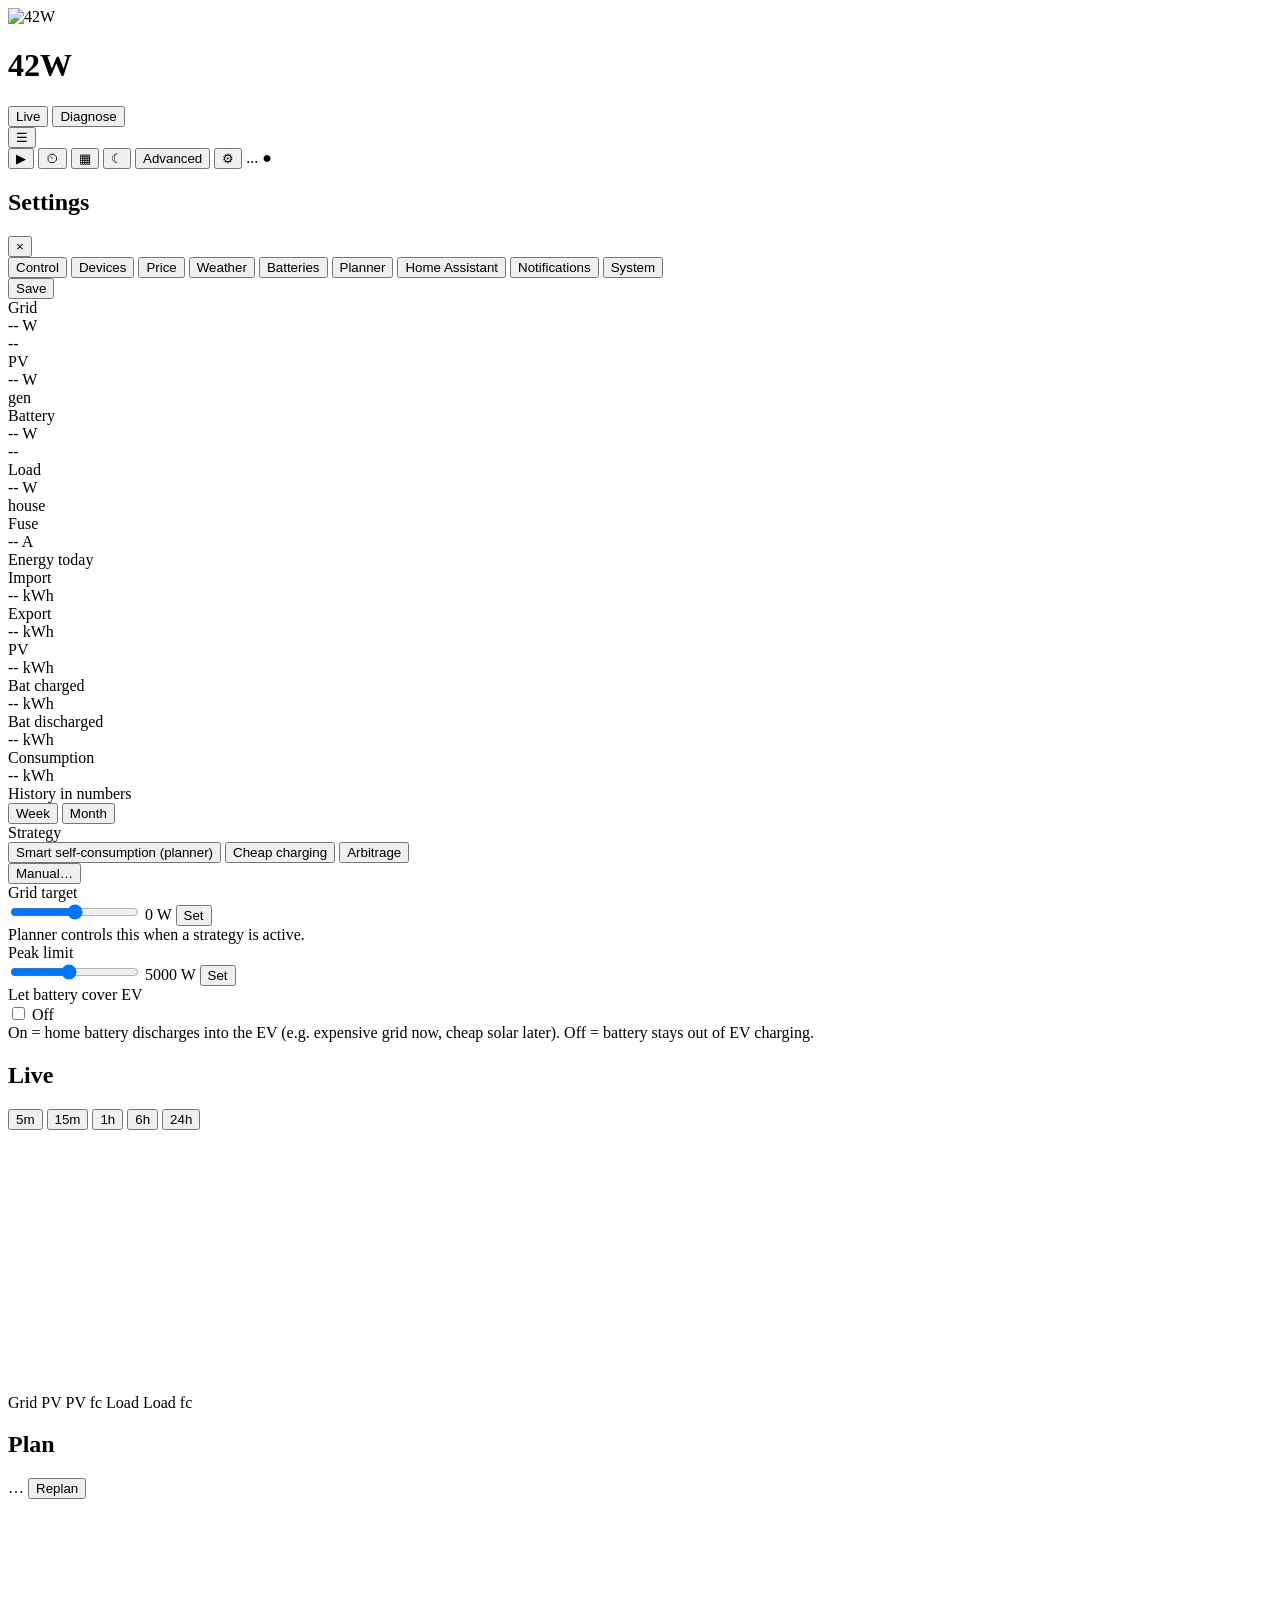
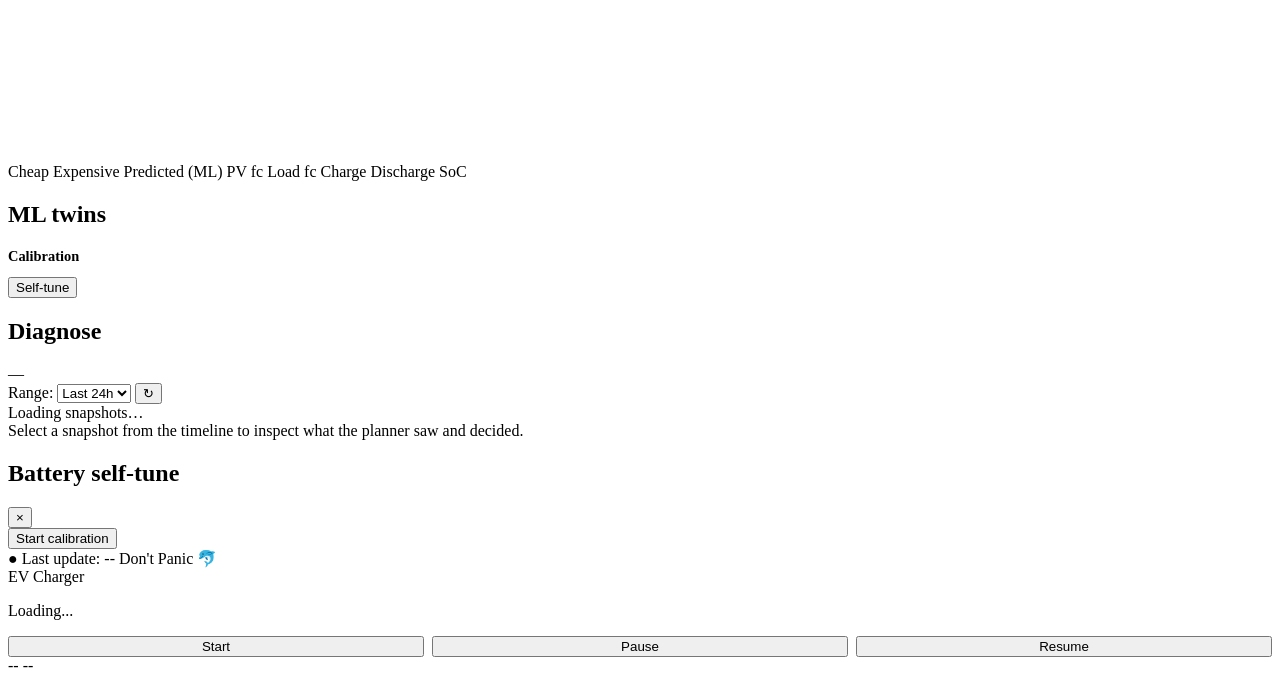
==== commit 3acc2fcc: "Merge branch 'master' into feat/settings-system-tab" ====
--- a/web/index.html
+++ b/web/index.html
@@ -99,6 +99,7 @@
         <button data-tab="planner">Planner</button>
         <button data-tab="ha">Home Assistant</button>
         <button data-tab="notifications">Notifications</button>
+        <button data-tab="system">System</button>
       </div>
       <div class="modal-body" id="settings-body">
         <!-- Filled by JS -->
@@ -156,31 +157,39 @@
       </div>
     </section>
 
-    <!-- Energy cards — today's kWh totals -->
-    <section class="energy-cards">
-      <div class="card energy-card">
-        <div class="card-label">Import today</div>
-        <div class="card-value val-import" id="e-import">-- kWh</div>
-      </div>
-      <div class="card energy-card">
-        <div class="card-label">Export today</div>
-        <div class="card-value val-export" id="e-export">-- kWh</div>
-      </div>
-      <div class="card energy-card">
-        <div class="card-label">PV today</div>
-        <div class="card-value val-generation" id="e-pv">-- kWh</div>
-      </div>
-      <div class="card energy-card bat-only">
-        <div class="card-label">Bat charged</div>
-        <div class="card-value val-charging" id="e-charged">-- kWh</div>
-      </div>
-      <div class="card energy-card bat-only">
-        <div class="card-label">Bat discharged</div>
-        <div class="card-value val-discharging" id="e-discharged">-- kWh</div>
-      </div>
-      <div class="card energy-card">
-        <div class="card-label">Load today</div>
-        <div class="card-value val-neutral" id="e-load">-- kWh</div>
+    <!-- Energy today — one wrapper card with six sub-tiles. Mirrors the
+         fuse-card pattern: outer card owns the label; each inner tile
+         has its own sub-label + kWh value. Sub-labels drop the "today"
+         since the outer heading already implies it. -->
+    <section class="energy-row">
+      <div class="card energy-group">
+        <div class="card-label">Energy today</div>
+        <div class="energy-tiles">
+          <div class="energy-tile">
+            <div class="card-label">Import</div>
+            <div class="card-value val-import" id="e-import">-- kWh</div>
+          </div>
+          <div class="energy-tile">
+            <div class="card-label">Export</div>
+            <div class="card-value val-export" id="e-export">-- kWh</div>
+          </div>
+          <div class="energy-tile">
+            <div class="card-label">PV</div>
+            <div class="card-value val-generation" id="e-pv">-- kWh</div>
+          </div>
+          <div class="energy-tile bat-only">
+            <div class="card-label">Bat charged</div>
+            <div class="card-value val-charging" id="e-charged">-- kWh</div>
+          </div>
+          <div class="energy-tile bat-only">
+            <div class="card-label">Bat discharged</div>
+            <div class="card-value val-discharging" id="e-discharged">-- kWh</div>
+          </div>
+          <div class="energy-tile">
+            <div class="card-label">Consumption</div>
+            <div class="card-value val-neutral" id="e-load">-- kWh</div>
+          </div>
+        </div>
       </div>
     </section>
 
@@ -193,7 +202,7 @@
     <section class="history-row">
       <div class="card history-group">
         <div class="history-head">
-          <div class="card-label">Daily energy</div>
+          <div class="card-label">History in numbers</div>
           <div class="history-toggle" id="history-toggle" role="tablist" data-active="week">
             <button type="button" role="tab" data-range="week"  class="active" aria-selected="true">Week</button>
             <button type="button" role="tab" data-range="month" aria-selected="false">Month</button>
@@ -201,6 +210,7 @@
         </div>
         <div class="history-tiles">
           <ftw-history-card metric="import" label="Imported" hide-toggle range="week"></ftw-history-card>
+          <ftw-history-card metric="pv"     label="Produced" hide-toggle range="week"></ftw-history-card>
           <ftw-history-card metric="load"   label="Consumed" hide-toggle range="week"></ftw-history-card>
           <ftw-history-card metric="export" label="Exported" hide-toggle range="week"></ftw-history-card>
         </div>
@@ -434,6 +444,7 @@
   <script src="/settings/tabs/ha.js?v=tabsplit1"></script>
   <script src="/settings/tabs/notifications.js?v=tabsplit1"></script>
   <script src="/settings/tabs/ev.js?v=tabsplit1"></script>
+  <script src="/settings/tabs/system.js?v=tabsplit1"></script>
   <script src="/models.js?v=diag1"></script>
   <script src="/plan.js?v=diag1"></script>
   <script src="/twins.js?v=diag1"></script>
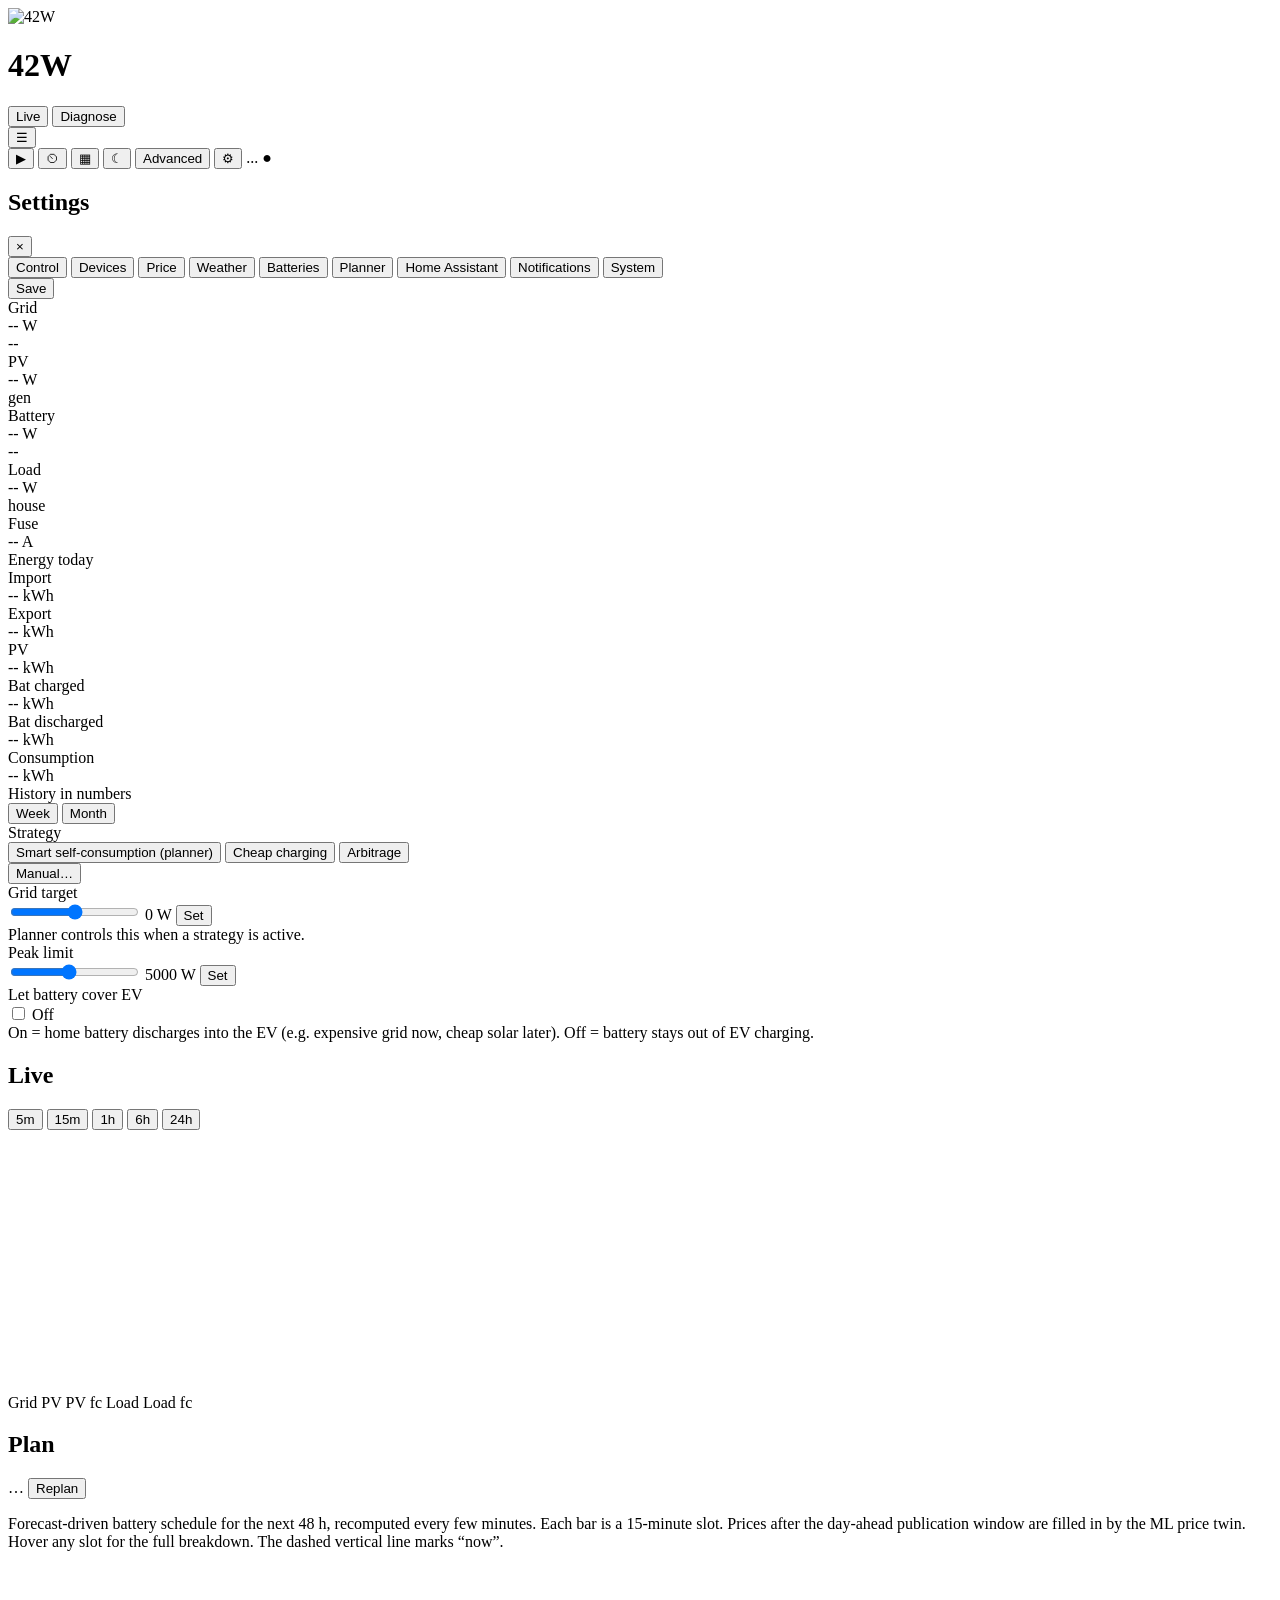
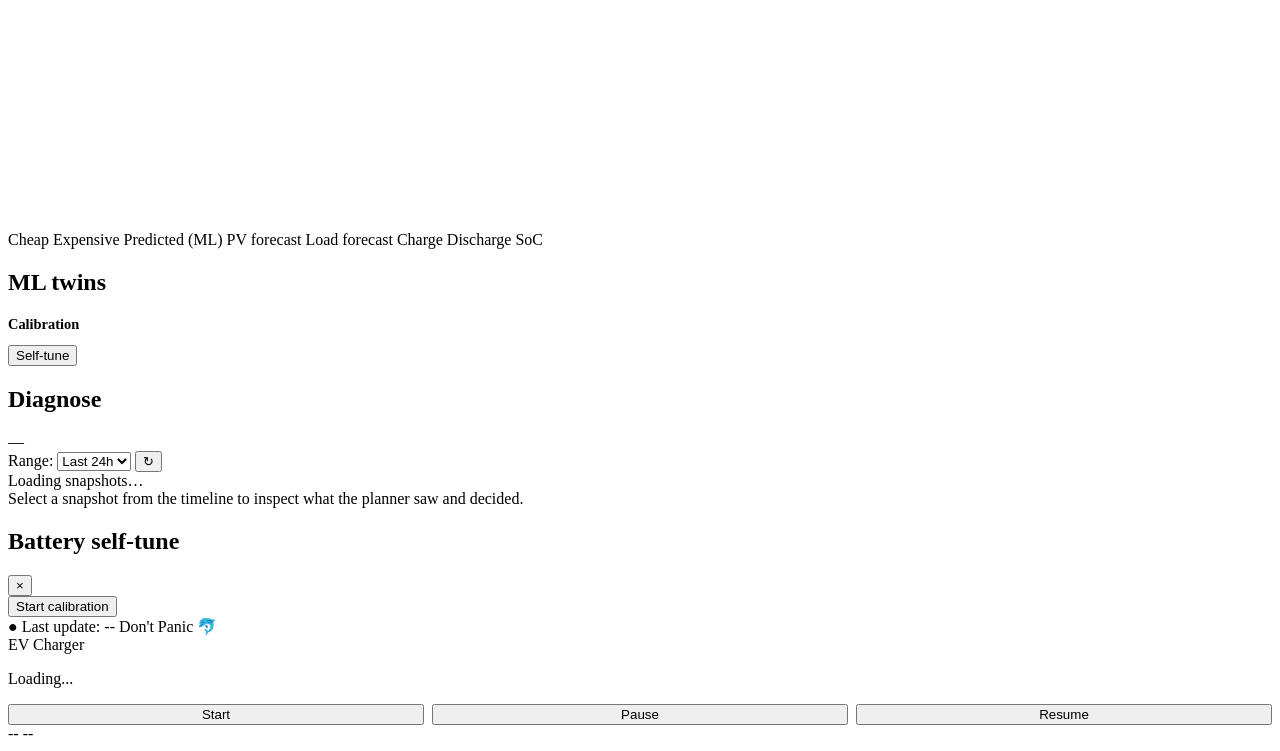
==== commit 21531412: "feat(plan-ui): add savings baselines + on-screen explanations to planner (#189) The Plan card was a " ====
--- a/web/index.html
+++ b/web/index.html
@@ -317,18 +317,24 @@
             <button id="plan-replan" class="btn-send" title="Force a fresh plan">Replan</button>
           </div>
         </div>
+        <p class="plan-help">
+          Forecast-driven battery schedule for the next 48&nbsp;h, recomputed every few minutes.
+          Each bar is a 15-minute slot. Prices after the day-ahead publication window are filled in by the ML price twin.
+          Hover any slot for the full breakdown. The dashed vertical line marks &ldquo;now&rdquo;.
+        </p>
+        <div id="plan-savings" class="plan-savings"></div>
         <div class="chart-container">
           <canvas id="plan-chart" width="800" height="260"></canvas>
         </div>
         <div class="chart-legend">
-          <span class="legend-item"><span class="legend-color" style="background:rgba(34,197,94,0.60)"></span> Cheap</span>
-          <span class="legend-item"><span class="legend-color" style="background:rgba(239,68,68,0.60)"></span> Expensive</span>
-          <span class="legend-item"><span class="legend-color legend-ghost"></span> Predicted (ML)</span>
-          <span class="legend-item"><span class="legend-color" style="background:#22c55e"></span> PV fc</span>
-          <span class="legend-item"><span class="legend-color legend-dash" style="border-color:#fde68a"></span> Load fc</span>
-          <span class="legend-item bat-only"><span class="legend-color" style="background:#f59e0b"></span> Charge</span>
-          <span class="legend-item bat-only"><span class="legend-color" style="background:#8b5cf6"></span> Discharge</span>
-          <span class="legend-item bat-only"><span class="legend-color" style="background:#60a5fa"></span> SoC</span>
+          <span class="legend-item" title="Price falls in the cheapest third of the horizon"><span class="legend-color" style="background:rgba(34,197,94,0.60)"></span> Cheap</span>
+          <span class="legend-item" title="Price falls in the most expensive third of the horizon"><span class="legend-color" style="background:rgba(239,68,68,0.60)"></span> Expensive</span>
+          <span class="legend-item" title="Beyond day-ahead publication — price filled in by the ML price twin"><span class="legend-color legend-ghost"></span> Predicted (ML)</span>
+          <span class="legend-item" title="PV generation the plan expects (solar forecast, site-signed)"><span class="legend-color" style="background:#22c55e"></span> PV forecast</span>
+          <span class="legend-item" title="Household load the plan expects (load twin)"><span class="legend-color legend-dash" style="border-color:#fde68a"></span> Load forecast</span>
+          <span class="legend-item bat-only" title="Slot where the plan charges the battery"><span class="legend-color" style="background:#f59e0b"></span> Charge</span>
+          <span class="legend-item bat-only" title="Slot where the plan discharges the battery"><span class="legend-color" style="background:#8b5cf6"></span> Discharge</span>
+          <span class="legend-item bat-only" title="State of charge — battery fill %, 0–100"><span class="legend-color" style="background:#60a5fa"></span> SoC</span>
         </div>
       </section>
     </section>
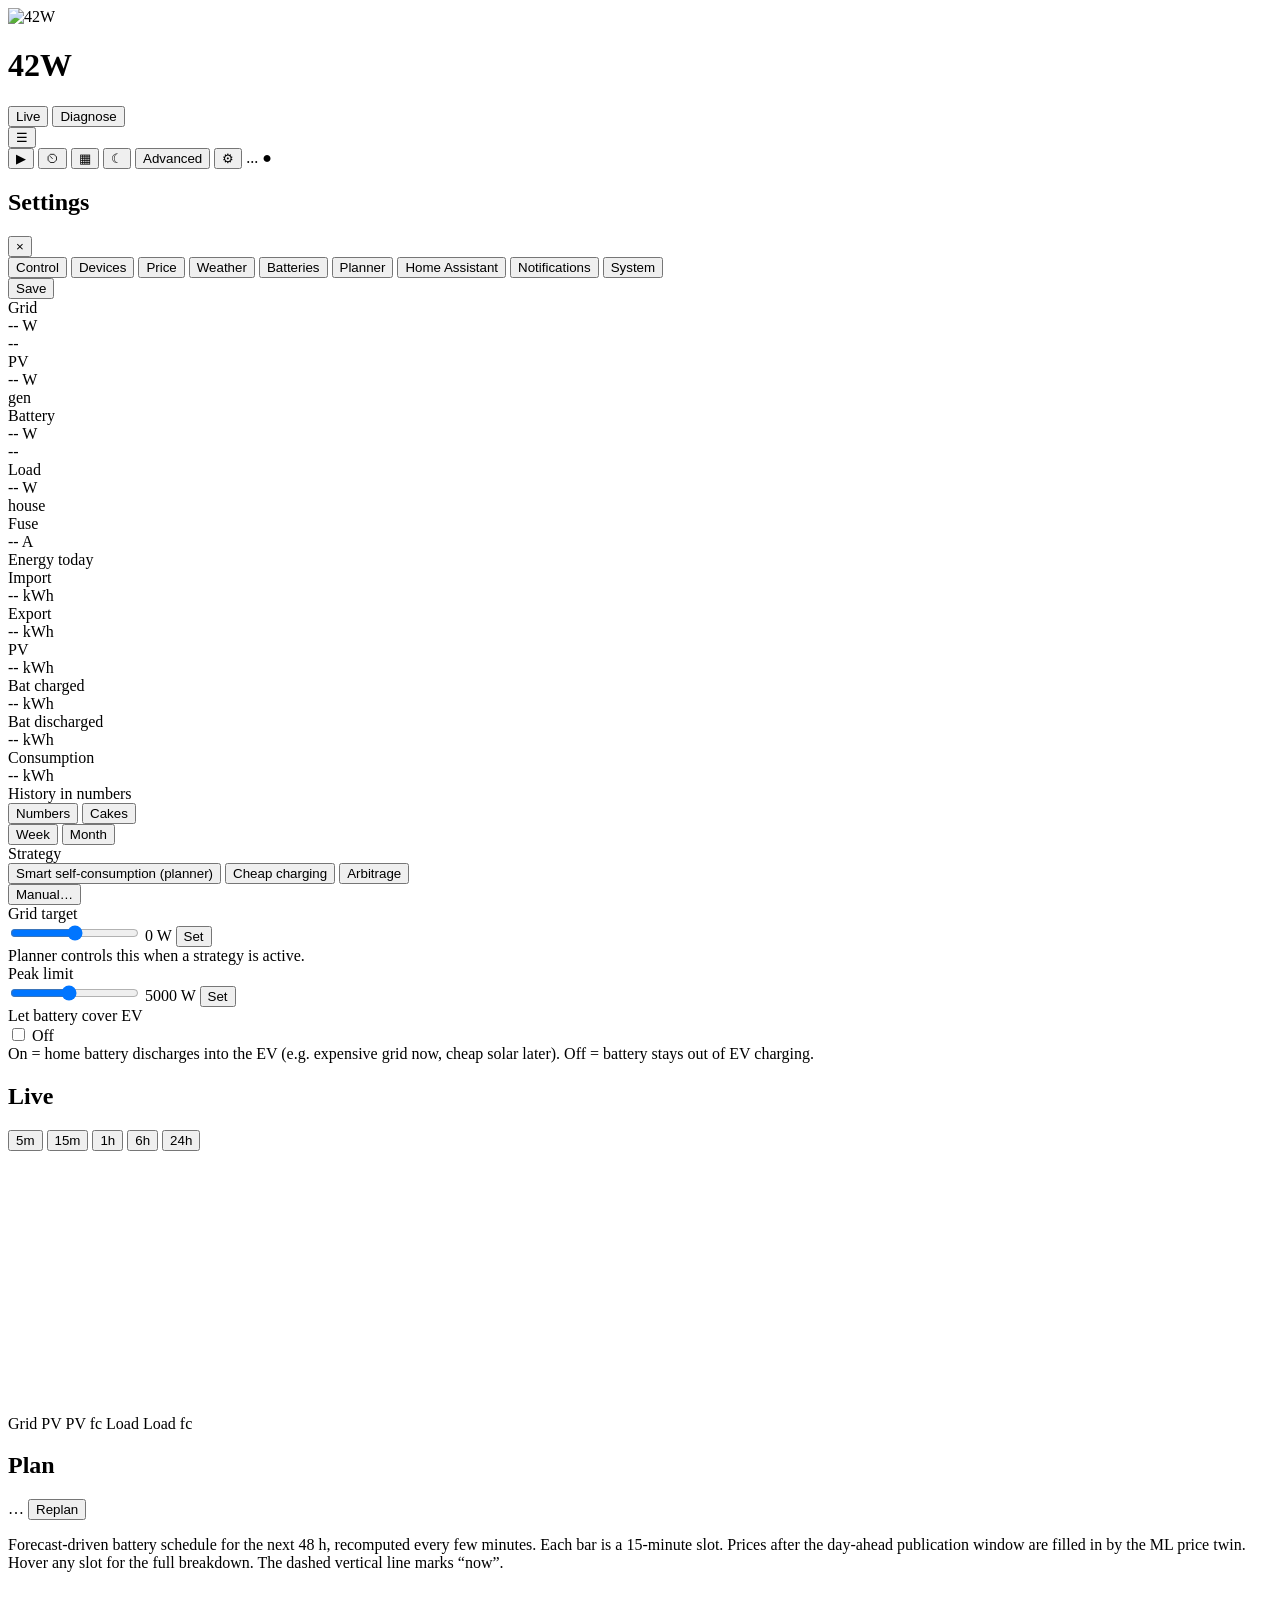
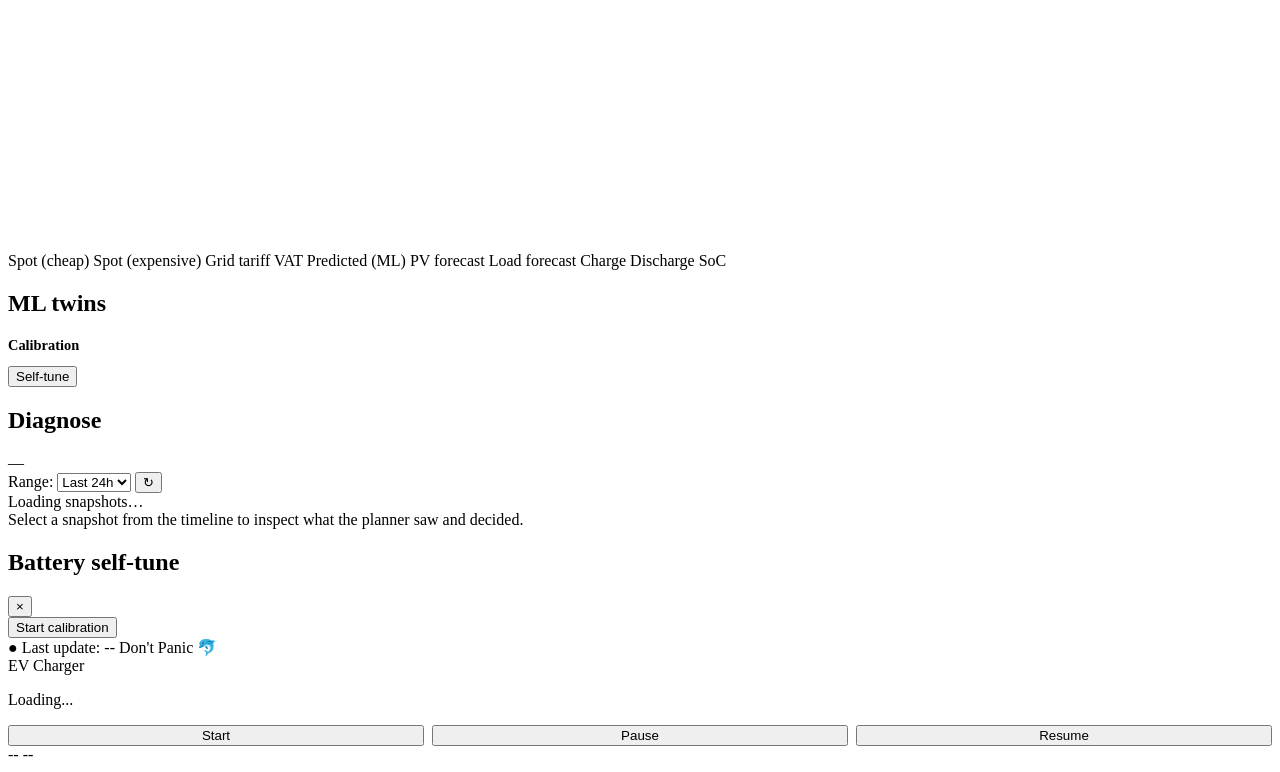
==== commit 4af8d3ac: "feat(web): electricity price chart + history numbers/cakes toggle Two new dashboard features:  1) Fu" ====
--- a/web/index.html
+++ b/web/index.html
@@ -157,6 +157,15 @@
       </div>
     </section>
 
+    <!-- Electricity prices — full-width chart of upcoming spot prices
+         with a VAT-on/off toggle, peak/low markers, and a hover
+         tooltip. Self-fetching: hits /api/prices on connect. -->
+    <section class="prices-row">
+      <div class="card prices-group">
+        <ftw-price-chart></ftw-price-chart>
+      </div>
+    </section>
+
     <!-- Energy today — one wrapper card with six sub-tiles. Mirrors the
          fuse-card pattern: outer card owns the label; each inner tile
          has its own sub-label + kWh value. Sub-labels drop the "today"
@@ -203,16 +212,25 @@
       <div class="card history-group">
         <div class="history-head">
           <div class="card-label">History in numbers</div>
-          <div class="history-toggle" id="history-toggle" role="tablist" data-active="week">
-            <button type="button" role="tab" data-range="week"  class="active" aria-selected="true">Week</button>
-            <button type="button" role="tab" data-range="month" aria-selected="false">Month</button>
-          </div>
-        </div>
-        <div class="history-tiles">
+          <div class="history-toggles">
+            <div class="history-toggle" id="history-view-toggle" role="tablist" data-active="numbers">
+              <button type="button" role="tab" data-view="numbers" class="active" aria-selected="true">Numbers</button>
+              <button type="button" role="tab" data-view="cakes"   aria-selected="false">Cakes</button>
+            </div>
+            <div class="history-toggle" id="history-toggle" role="tablist" data-active="week">
+              <button type="button" role="tab" data-range="week"  class="active" aria-selected="true">Week</button>
+              <button type="button" role="tab" data-range="month" aria-selected="false">Month</button>
+            </div>
+          </div>
+        </div>
+        <div class="history-tiles" id="history-tiles">
           <ftw-history-card metric="import" label="Imported" hide-toggle range="week"></ftw-history-card>
           <ftw-history-card metric="pv"     label="Produced" hide-toggle range="week"></ftw-history-card>
           <ftw-history-card metric="load"   label="Consumed" hide-toggle range="week"></ftw-history-card>
           <ftw-history-card metric="export" label="Exported" hide-toggle range="week"></ftw-history-card>
+        </div>
+        <div class="history-cake hidden" id="history-cake">
+          <ftw-energy-cake id="history-cake-el"></ftw-energy-cake>
         </div>
       </div>
     </section>
@@ -327,8 +345,10 @@
           <canvas id="plan-chart" width="800" height="260"></canvas>
         </div>
         <div class="chart-legend">
-          <span class="legend-item" title="Price falls in the cheapest third of the horizon"><span class="legend-color" style="background:rgba(34,197,94,0.60)"></span> Cheap</span>
-          <span class="legend-item" title="Price falls in the most expensive third of the horizon"><span class="legend-color" style="background:rgba(239,68,68,0.60)"></span> Expensive</span>
+          <span class="legend-item" title="Raw Nord Pool wholesale price — bottom segment of each stacked bar, colour shifts green→red with the horizon's price tercile"><span class="legend-color" style="background:rgba(34,197,94,0.72)"></span> Spot (cheap)</span>
+          <span class="legend-item" title="Raw Nord Pool wholesale price in the most expensive third of the horizon"><span class="legend-color" style="background:rgba(239,68,68,0.72)"></span> Spot (expensive)</span>
+          <span class="legend-item" title="Fixed transport / network fee from the grid operator — stacked on top of spot, doesn't change hour to hour"><span class="legend-color" style="background:rgba(100,116,139,0.45)"></span> Grid tariff</span>
+          <span class="legend-item" title="Value-added tax (moms) on spot + grid tariff — top segment of each stacked bar"><span class="legend-color" style="background:rgba(100,116,139,0.25)"></span> VAT</span>
           <span class="legend-item" title="Beyond day-ahead publication — price filled in by the ML price twin"><span class="legend-color legend-ghost"></span> Predicted (ML)</span>
           <span class="legend-item" title="PV generation the plan expects (solar forecast, site-signed)"><span class="legend-color" style="background:#22c55e"></span> PV forecast</span>
           <span class="legend-item" title="Household load the plan expects (load twin)"><span class="legend-color legend-dash" style="border-color:#fde68a"></span> Load forecast</span>
@@ -425,6 +445,9 @@
     <span id="last-update">Last update: --</span>
     <span class="footer-tagline">Don't Panic 🐬</span>
   </footer>
+
+  <!-- Battery manual-hold popup — opened from the battery planet click. -->
+  <ftw-battery-control id="battery-control"></ftw-battery-control>
 
   <!-- EV detail popup -->
   <ftw-modal id="ev-modal" style="--ftw-modal-max-width:380px">
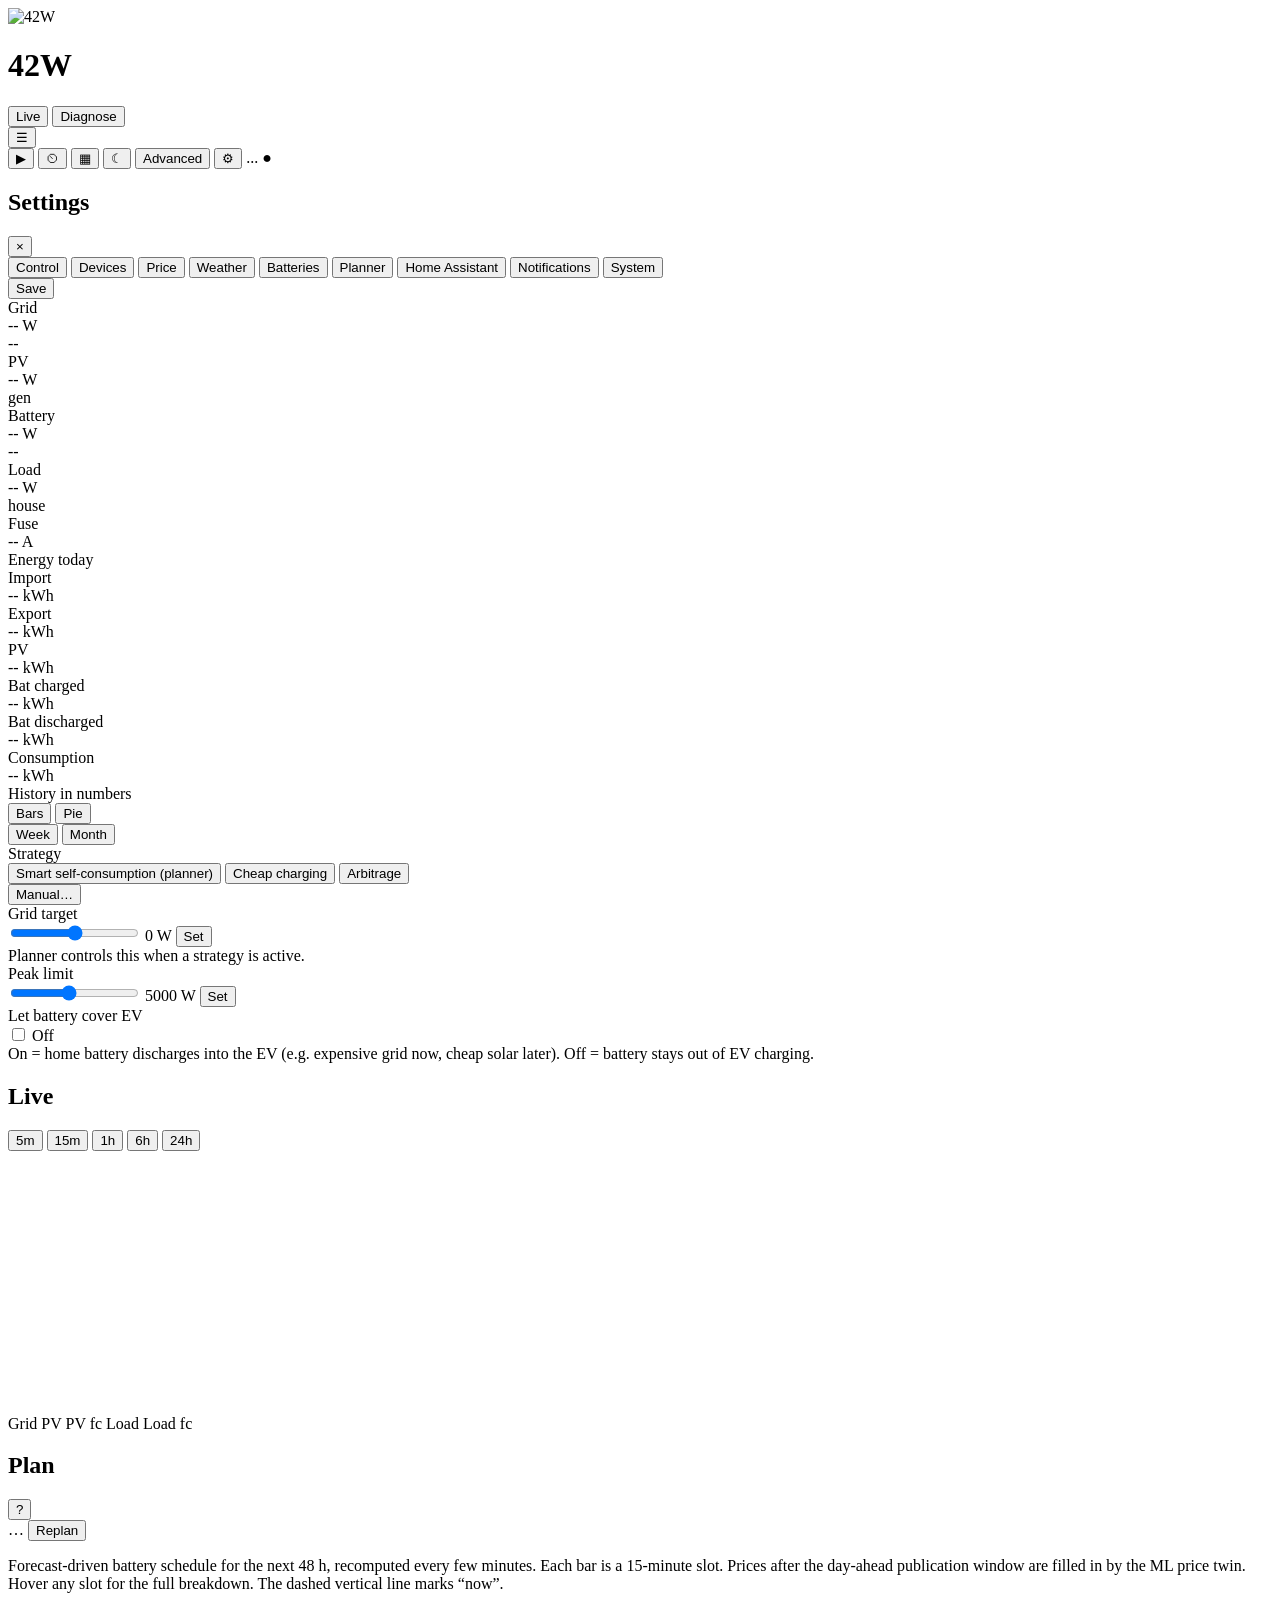
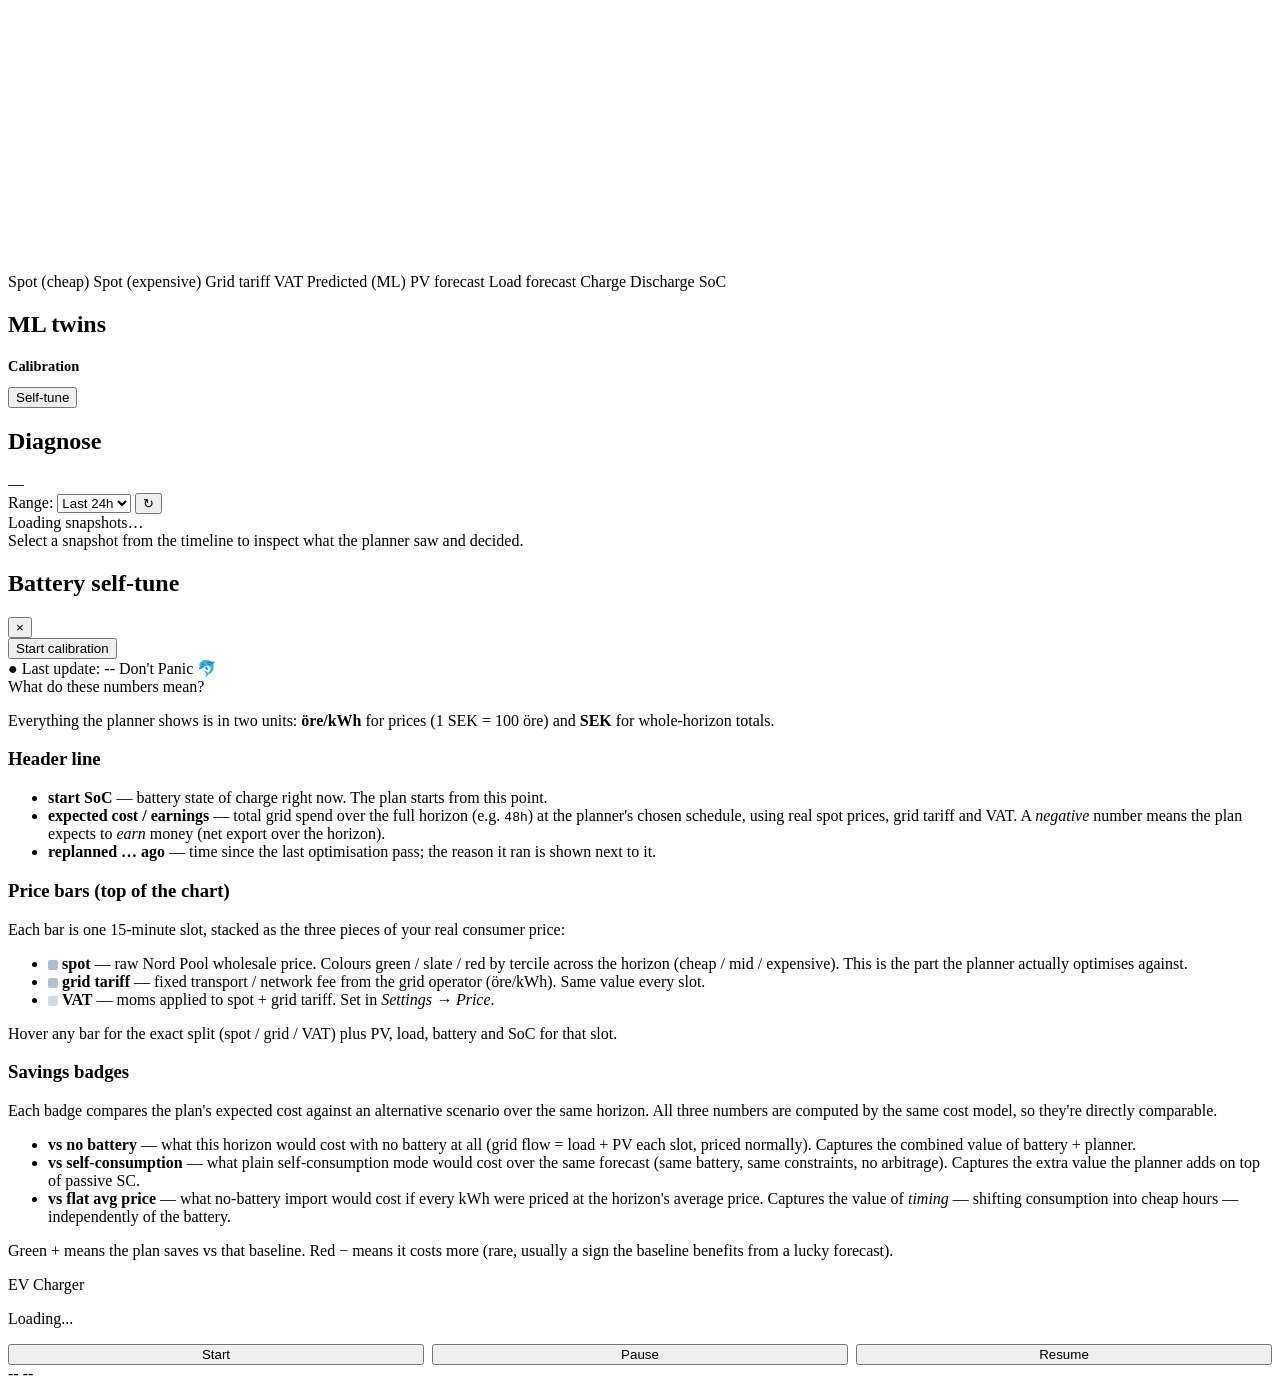
==== commit 40093a05: "feat(web/plan): add "?" help modal explaining the monetary numbers Operators kept asking what the ör" ====
--- a/web/index.html
+++ b/web/index.html
@@ -213,9 +213,9 @@
         <div class="history-head">
           <div class="card-label">History in numbers</div>
           <div class="history-toggles">
-            <div class="history-toggle" id="history-view-toggle" role="tablist" data-active="numbers">
-              <button type="button" role="tab" data-view="numbers" class="active" aria-selected="true">Numbers</button>
-              <button type="button" role="tab" data-view="cakes"   aria-selected="false">Cakes</button>
+            <div class="history-toggle" id="history-view-toggle" role="tablist" data-active="bars">
+              <button type="button" role="tab" data-view="bars"  class="active" aria-selected="true">Bars</button>
+              <button type="button" role="tab" data-view="cakes" aria-selected="false">Pie</button>
             </div>
             <div class="history-toggle" id="history-toggle" role="tablist" data-active="week">
               <button type="button" role="tab" data-range="week"  class="active" aria-selected="true">Week</button>
@@ -329,7 +329,12 @@
       <!-- MPC Plan (right) -->
       <section id="plan-section">
         <div class="chart-header">
-          <h2>Plan</h2>
+          <div class="plan-title">
+            <h2>Plan</h2>
+            <button id="plan-help-btn" class="plan-help-btn" type="button"
+                    aria-label="Explain the numbers shown in the Plan section"
+                    title="What do these numbers mean?">?</button>
+          </div>
           <div class="plan-actions">
             <span id="plan-summary" class="plan-summary">…</span>
             <button id="plan-replan" class="btn-send" title="Force a fresh plan">Replan</button>
@@ -448,6 +453,63 @@
 
   <!-- Battery manual-hold popup — opened from the battery planet click. -->
   <ftw-battery-control id="battery-control"></ftw-battery-control>
+
+  <!-- Plan numbers — what they mean -->
+  <ftw-modal id="plan-help-modal" style="--ftw-modal-max-width:560px">
+    <span slot="title">What do these numbers mean?</span>
+    <div class="plan-help-body">
+      <p>
+        Everything the planner shows is in two units:
+        <b>öre/kWh</b> for prices (1 SEK = 100 öre) and
+        <b>SEK</b> for whole-horizon totals.
+      </p>
+
+      <h3>Header line</h3>
+      <ul>
+        <li><b>start SoC</b> — battery state of charge right now. The plan starts from this point.</li>
+        <li>
+          <b>expected cost / earnings</b> — total grid spend over the
+          full horizon (e.g. <code>48h</code>) at the planner's chosen schedule,
+          using real spot prices, grid tariff and VAT.
+          A <em>negative</em> number means the plan expects to <em>earn</em>
+          money (net export over the horizon).
+        </li>
+        <li><b>replanned … ago</b> — time since the last optimisation pass; the reason it ran is shown next to it.</li>
+      </ul>
+
+      <h3>Price bars (top of the chart)</h3>
+      <p>Each bar is one 15-minute slot, stacked as the three pieces of your real consumer price:</p>
+      <ul>
+        <li>
+          <span class="legend-color" style="background:rgba(148,163,184,0.72);display:inline-block;width:10px;height:10px;border-radius:2px;vertical-align:middle"></span>
+          <b>spot</b> — raw Nord Pool wholesale price. Colours green / slate / red by tercile across the horizon (cheap / mid / expensive). This is the part the planner actually optimises against.
+        </li>
+        <li>
+          <span class="legend-color" style="background:rgba(100,116,139,0.45);display:inline-block;width:10px;height:10px;border-radius:2px;vertical-align:middle"></span>
+          <b>grid tariff</b> — fixed transport / network fee from the grid operator (öre/kWh). Same value every slot.
+        </li>
+        <li>
+          <span class="legend-color" style="background:rgba(100,116,139,0.25);display:inline-block;width:10px;height:10px;border-radius:2px;vertical-align:middle"></span>
+          <b>VAT</b> — moms applied to spot + grid tariff. Set in <em>Settings → Price</em>.
+        </li>
+      </ul>
+      <p class="plan-help-note">
+        Hover any bar for the exact split (spot / grid / VAT) plus PV, load, battery and SoC for that slot.
+      </p>
+
+      <h3>Savings badges</h3>
+      <p>Each badge compares the plan's expected cost against an alternative scenario over the same horizon. All three numbers are computed by the same cost model, so they're directly comparable.</p>
+      <ul>
+        <li><b>vs no battery</b> — what this horizon would cost with no battery at all (grid flow = load + PV each slot, priced normally). Captures the combined value of battery + planner.</li>
+        <li><b>vs self-consumption</b> — what plain self-consumption mode would cost over the same forecast (same battery, same constraints, no arbitrage). Captures the extra value the planner adds on top of passive SC.</li>
+        <li><b>vs flat avg price</b> — what no-battery import would cost if every kWh were priced at the horizon's average price. Captures the value of <em>timing</em> — shifting consumption into cheap hours — independently of the battery.</li>
+      </ul>
+      <p class="plan-help-note">
+        <span class="saving-pos-inline">Green +</span> means the plan saves vs that baseline.
+        <span class="saving-neg-inline">Red −</span> means it costs more (rare, usually a sign the baseline benefits from a lucky forecast).
+      </p>
+    </div>
+  </ftw-modal>
 
   <!-- EV detail popup -->
   <ftw-modal id="ev-modal" style="--ftw-modal-max-width:380px">
